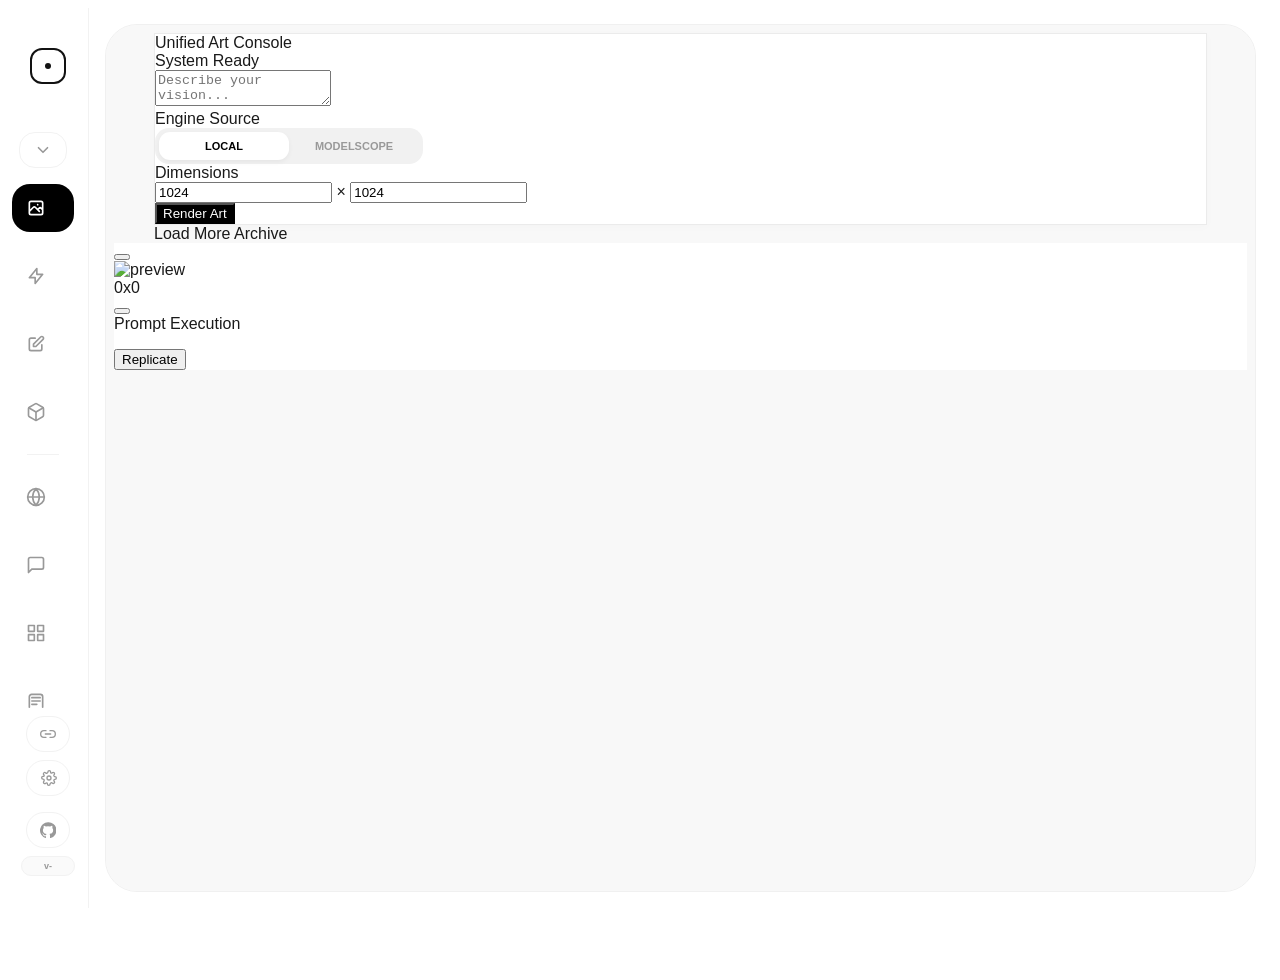
==== static/index.html @ 7d07ae1e "fix: restore OpenAI and Antigravity image generation" ====
<!DOCTYPE html>
<html lang="zh-CN">

<head>
    <meta charset="UTF-8">
    <meta name="viewport" content="width=device-width, initial-scale=1.0">
    <link rel="icon" href="/static/images/logo.png" type="image/png">
    <title>AI Studio</title>
    <style>
        html.studio-route-booting body {
            visibility: hidden !important;
        }
    </style>
    <script>
        (function(){
            try {
                var theme = localStorage.getItem('studio_theme') || localStorage.getItem('canvas_theme') || 'light';
                if(theme === 'dark') {
                    document.documentElement.classList.add('studio-theme-dark');
                    document.documentElement.classList.add('theme-dark');
                }
                document.documentElement.classList.add('studio-route-booting');
            } catch(e) {}
        })();
    </script>
    <script src="/static/vendor/js/tailwindcss-cdn.js?v=2026.08.04.1785858497"></script>
    <script src="/static/js/theme.js?v=2026.08.04.1785858497"></script>
    <script src="/static/js/i18n.js?v=2026.08.04.1785858497"></script>
    <style>
        @import url('/static/vendor/css/fonts.css?v=2026.08.04.1785858497');

        /* 本地 Tailwind 工具类兜底：CDN 慢/未就绪时也能立刻给图标尺寸，避免首屏左侧栏空白 */
        .w-1\.5 { width: 0.375rem; }
        .h-1\.5 { height: 0.375rem; }
        .w-4 { width: 1rem; }
        .h-4 { height: 1rem; }
        .w-5 { width: 1.25rem; }
        .h-5 { height: 1.25rem; }
        .flex-shrink-0 { flex-shrink: 0; }
        .rounded-full { border-radius: 9999px; }
        .mb-12 { margin-bottom: 3rem; }
        .transition-colors { transition-property: color, background-color, border-color, fill, stroke; transition-duration: 150ms; transition-timing-function: cubic-bezier(0.4, 0, 0.2, 1); }
        .animate-pulse { animation: studio-pulse 2s cubic-bezier(0.4, 0, 0.6, 1) infinite; }
        @keyframes studio-pulse { 0%, 100% { opacity: 1; } 50% { opacity: .5; } }

        :root {
            --accent: #000000;
            --fluid-ease: cubic-bezier(0.3, 0, 0, 1);
            --bg: #ffffff;
            --sidebar-bg: #ffffff;
            --stage-bg: #fcfcfc;
            --border: #f2f2f2;
            --stage-border: #f0f0f0;
            --text: #121212;
            --muted: #999;
            --nav-hover-bg: #fafafa;
            --monitor-bg: rgba(255, 255, 255, 0.7);
            --monitor-border: rgba(0, 0, 0, 0.05);
            --monitor-shadow: rgba(0, 0, 0, 0.04);
            --divider: rgba(0, 0, 0, 0.1);
            --scrollbar: #d8d8d8;
            --scrollbar-hover: #c0c0c0;
            --author-name: #000;
            --social-icon: #ccc;
        }

        html.theme-dark,
        body.theme-dark {
            --bg: #0f141d;
            --sidebar-bg: #0f141d;
            --stage-bg: #111722;
            --border: #242d3b;
            --stage-border: #2a3444;
            --text: #e5e9f0;
            --muted: #8f9aab;
            --nav-hover-bg: #171d29;
            --monitor-bg: rgba(23, 29, 41, 0.82);
            --monitor-border: rgba(255, 255, 255, 0.08);
            --monitor-shadow: rgba(0, 0, 0, 0.3);
            --divider: rgba(255, 255, 255, 0.15);
            --scrollbar: #334155;
            --scrollbar-hover: #475569;
            --author-name: #e5e9f0;
            --social-icon: #64748b;
        }

        /* 极简滚动条 */
        html,
        body {
            overscroll-behavior: auto;
            height: 100%;
            overflow: hidden;
        }

        *::-webkit-scrollbar {
            width: 10px !important;
            height: 10px !important;
            background: transparent !important;
        }

        *::-webkit-scrollbar-track {
            background: transparent !important;
            border: none !important;
        }

        *::-webkit-scrollbar-thumb {
            background-color: var(--scrollbar) !important;
            border: 3px solid transparent !important;
            border-right-width: 3px !important;
            background-clip: padding-box !important;
            border-radius: 10px !important;
            min-height: 36px;
        }

        *::-webkit-scrollbar-thumb:hover {
            background-color: var(--scrollbar-hover) !important;
        }

        *::-webkit-scrollbar-corner {
            background: transparent !important;
        }

        * {
            scrollbar-width: thin !important;
            scrollbar-color: var(--scrollbar) transparent !important;
        }

        body {
            background: var(--bg);
            font-family: 'Space Grotesk', sans-serif;
            overflow: hidden;
            height: 100vh;
            color: var(--text);
            transition: background 0.3s, color 0.3s;
        }

        .app-shell {
            display: flex;
            width: 100%;
            height: 100vh;
            background: var(--bg);
            position: relative;
            transition: background 0.3s;
        }

        /* 侧边栏 */
        .sidebar {
            width: 80px;
            min-width: 80px;
            height: 100vh;
            max-height: 100vh;
            background: var(--sidebar-bg);
            display: flex;
            flex-direction: column;
            align-items: center;
            border-right: 1px solid var(--border);
            padding: 40px 0;
            transition: width 0.5s var(--fluid-ease) 0.5s, background 0.3s, border-color 0.3s;
            z-index: 50;
            overflow: hidden;
        }

        .sidebar:hover {
            width: 220px;
            transition-delay: 0s;
        }

        body.studio-scale-host .sidebar {
            height: calc(100vh / var(--studio-ui-scale, 1));
            max-height: calc(100vh / var(--studio-ui-scale, 1));
            zoom: var(--studio-ui-scale, 1);
        }

        /* 首次加载时与 iframe 的 0.5s 淡入同步播放，避免侧栏"焊死"在原地造成视觉断层 */
        @keyframes sidebar-enter {
            from { opacity: 0; transform: translateX(-6px); }
            to { opacity: 1; transform: translateX(0); }
        }
        html:not(.studio-route-booting) .sidebar {
            animation: sidebar-enter 0.5s var(--fluid-ease);
        }

        .logo-ring {
            width: 36px;
            height: 36px;
            border: 2px solid var(--text);
            border-radius: 12px;
            background: transparent;
            padding: 0;
            color: var(--text);
            display: flex;
            align-items: center;
            justify-content: center;
            cursor: pointer;
            flex: 0 0 auto;
            /* 仅保留 hover 真正会用到的属性过渡，避免 transition: all 因首屏属性补齐被意外触发 */
            transition: transform 0.6s var(--fluid-ease) 0.5s, border-radius 0.6s var(--fluid-ease) 0.5s, border-color 0.3s, background-color .18s, box-shadow .2s;
        }

        .sidebar:hover .logo-ring {
            transform: rotate(90deg);
            border-radius: 50%;
            transition-delay: 0s;
        }

        .logo-ring:hover,
        .logo-ring:focus-visible {
            background: var(--nav-hover-bg);
            border-color: var(--text);
            box-shadow: 0 0 0 4px rgba(148, 163, 184, .16), 0 10px 24px rgba(15, 23, 42, .08);
            outline: none;
        }

        .logo-ring:hover #logo-dot,
        .logo-ring:focus-visible #logo-dot {
            transform: scale(1.8);
        }

        .logo-ring:active {
            transform: scale(.94);
            transition-delay: 0s;
        }

        .sidebar:hover .logo-ring:active {
            transform: rotate(90deg) scale(.94);
        }

        #logo-dot {
            transition: transform .16s ease, background-color .16s ease, box-shadow .16s ease;
        }

        /* 导航项 */
        .nav-item {
            position: relative;
            width: 48px;
            height: 48px;
            flex: 0 0 48px;
            margin: 10px 0;
            display: flex;
            align-items: center;
            justify-content: flex-start;
            border-radius: 18px;
            cursor: pointer;
            /* 只对 width 做带延迟的过渡（侧栏悬停展开效果）；background/color 不参与过渡，避免 active 切换时底色"流动" */
            transition: width 0.3s var(--fluid-ease) 0.5s;
            color: var(--muted);
            overflow: hidden;
            padding-left: 14px;
        }

        .sidebar:hover .nav-item {
            width: 190px;
            transition-delay: 0s;
        }

        .nav-item:hover {
            background: var(--nav-hover-bg);
            color: var(--text);
        }

        .nav-item.active {
            background: var(--accent);
            color: #fff;
        }

        html.theme-dark .nav-item.active,
        body.theme-dark .nav-item.active {
            background: #f1f5f9;
            color: #0f172a;
        }

        .nav-text {
            opacity: 0;
            margin-left: 16px;
            font-weight: 600;
            font-size: 14px;
            white-space: nowrap;
            transition: opacity 0.3s 0.5s;
        }

        .sidebar:hover .nav-text {
            opacity: 1;
            transition-delay: 0.1s;
        }

        .nav-fold-toggle {
            position: relative;
            width: 48px;
            height: 36px;
            flex: 0 0 36px;
            margin: 0 0 6px;
            padding-left: 14px;
            border: 1px solid var(--border);
            border-radius: 16px;
            background: transparent;
            color: var(--muted);
            display: flex;
            align-items: center;
            justify-content: flex-start;
            cursor: pointer;
            overflow: hidden;
            transition: width 0.3s var(--fluid-ease) 0.5s, background-color 0.2s, color 0.2s, border-color 0.2s;
        }

        .sidebar:hover .nav-fold-toggle {
            width: 190px;
            transition-delay: 0s;
        }

        .nav-fold-toggle:hover {
            background: var(--nav-hover-bg);
            color: var(--text);
            border-color: var(--stage-border);
        }

        .nav-fold-icon {
            width: 18px;
            height: 18px;
            flex: 0 0 auto;
            transition: transform 0.25s var(--fluid-ease);
        }

        .nav-fold-toggle[aria-expanded="false"] .nav-fold-icon {
            transform: rotate(-90deg);
        }

        .nav-fold-group {
            width: 100%;
            flex: 0 0 auto;
            max-height: 720px;
            opacity: 1;
            overflow: hidden;
            display: flex;
            flex-direction: column;
            align-items: center;
            transition: max-height 0.3s var(--fluid-ease), opacity 0.2s ease;
        }

        .nav-fold-group.is-collapsed {
            max-height: 0;
            opacity: 0;
            pointer-events: none;
        }

        .sidebar nav {
            width: 100%;
            min-height: 0;
            flex: 1 1 auto;
            overflow-y: auto;
            overflow-x: hidden;
            display: flex;
            flex-direction: column;
            align-items: center;
            padding: 0 0 6px;
            overscroll-behavior: contain;
            scrollbar-gutter: stable;
            -webkit-overflow-scrolling: touch;
            scrollbar-width: thin;
            scrollbar-color: rgba(148, 163, 184, .34) transparent;
        }

        .sidebar::-webkit-scrollbar { width: 4px !important; }
        .sidebar::-webkit-scrollbar-track { background: transparent !important; }
        .sidebar::-webkit-scrollbar-thumb {
            background: rgba(148, 163, 184, .34) !important;
            border: 0 !important;
            border-radius: 999px !important;
        }

        .sidebar nav::-webkit-scrollbar { width: 4px !important; }
        .sidebar nav::-webkit-scrollbar-track { background: transparent !important; }
        .sidebar nav::-webkit-scrollbar-thumb {
            background: rgba(148, 163, 184, .34) !important;
            border: 0 !important;
            border-radius: 999px !important;
        }

        .sidebar nav > * {
            flex-shrink: 0;
        }

        /* 主舞台区 */
        .stage {
            flex: 1;
            background: var(--stage-bg);
            margin: 16px;
            border-radius: 32px;
            overflow: hidden;
            border: 1px solid var(--stage-border);
            position: relative;
            transition: background 0.3s, border-color 0.3s;
        }

        body.studio-scale-host .stage {
            margin: max(10px, calc(16px * var(--studio-ui-scale, 1)));
            border-radius: max(20px, calc(32px * var(--studio-ui-scale, 1)));
        }

        iframe {
            position: absolute;
            inset: 0;
            width: 100%;
            height: 100%;
            border: none;
            opacity: 0;
            transform: scale(1.02);
            filter: blur(4px);
            transition: all 0.5s var(--fluid-ease);
            pointer-events: none;
        }

        iframe.active {
            opacity: 1;
            transform: scale(1);
            filter: blur(0);
            pointer-events: auto;
        }

        /* 左下角监视器 */
        .nano-monitor {
            position: absolute;
            bottom: 24px;
            left: 24px;
            z-index: 100;
            display: flex;
            align-items: center;
            gap: 10px;
            background: var(--monitor-bg);
            backdrop-filter: blur(12px);
            padding: 7px 12px;
            border-radius: 12px;
            border: 1px solid var(--monitor-border);
            box-shadow: 0 4px 20px var(--monitor-shadow);
            font-family: monospace;
            transition: all 0.4s var(--fluid-ease);
        }

        .nano-monitor.is-busy {
            background: #000;
            color: #fff;
            border-color: rgba(255, 255, 255, 0.1);
            box-shadow: 0 8px 30px rgba(0, 0, 0, 0.2);
        }

        .stat-group {
            display: flex;
            align-items: center;
            gap: 7px;
            font-size: 11px;
            font-weight: 700;
            color: var(--text);
        }

        .stat-group:first-child {
            gap: 8px;
        }

        .nano-monitor.is-busy .stat-group {
            color: #fff;
        }

        .divider {
            width: 1px;
            height: 12px;
            background: var(--divider);
        }

        .is-busy .divider {
            background: rgba(255, 255, 255, 0.2);
        }

        .pulse-dot {
            width: 6px;
            height: 6px;
            border-radius: 50%;
            background: #10b981;
            margin-right: 2px;
            flex: 0 0 auto;
        }

        .spinner-nano {
            width: 10px;
            height: 10px;
            border: 2px solid rgba(255, 255, 255, 0.2);
            border-top-color: #fff;
            border-radius: 50%;
            animation: spin 0.8s linear infinite;
            display: none;
        }

        .is-busy .spinner-nano { display: block; }
        .is-busy .pulse-dot { display: none; }

        @keyframes spin {
            to { transform: rotate(360deg); }
        }

        .label-nano {
            text-transform: uppercase;
            letter-spacing: 0.5px;
            opacity: 0.5;
            font-size: 9px;
        }

        /* 作者组件 */
        .author-box {
            width: 100%;
            height: 60px;
            flex: 0 0 60px;
            position: relative;
            display: flex;
            align-items: center;
            justify-content: center;
            overflow: hidden;
        }

        .dx-letter {
            position: absolute;
            font-size: 14px;
            font-weight: 800;
            color: var(--text);
            /* 只过渡 hover 时真正改的 transform/opacity，避免 all 触发延迟 */
            transition: transform 0.5s var(--fluid-ease) 0.4s, opacity 0.5s var(--fluid-ease) 0.4s;
            z-index: 10;
        }

        .letter-d { transform: translateX(-8px); }
        .letter-x { transform: translateX(8px); }

        .sidebar:hover .letter-d {
            transform: translateX(-120px);
            opacity: 0;
            transition-delay: 0s;
        }

        .sidebar:hover .letter-x {
            transform: translateX(120px);
            opacity: 0;
            transition-delay: 0s;
        }

        .author-content-wrap {
            display: flex;
            flex-direction: column;
            align-items: center;
            opacity: 0;
            transform: scale(0.9);
            transition: all 0.4s var(--fluid-ease) 0s;
            pointer-events: none;
        }

        .sidebar:hover .author-content-wrap {
            opacity: 1;
            transform: scale(1);
            transition-delay: 0.2s;
            pointer-events: auto;
        }

        .author-name-lite {
            font-size: 12px;
            font-weight: 700;
            margin-bottom: 8px;
            color: var(--author-name);
        }

        .social-row-lite { display: flex; gap: 12px; }

        .social-icon-lite {
            color: var(--social-icon);
            transition: color 0.2s, transform 0.2s;
        }

        .social-icon-lite:hover {
            color: var(--text);
            transform: translateY(-1px);
        }

        .side-actions {
            margin-top:auto;
            margin-bottom:12px;
            display:flex;
            flex-direction:column;
            align-items:center;
            gap:8px;
            width:100%;
            flex:0 0 auto;
        }

        .side-pill {
            width:44px;
            height:36px;
            border-radius:999px;
            background: transparent;
            border: 1px solid var(--border);
            color: var(--muted);
            display: flex;
            align-items: center;
            justify-content: center;
            cursor: pointer;
            /* 只过渡 hover/激活会改的属性，避免 all 触发延迟 */
            transition: width 0.3s var(--fluid-ease) 0.5s, gap 0.3s var(--fluid-ease) 0.5s, background-color 0.2s, color 0.2s, border-color 0.2s;
            flex-shrink: 0;
            overflow:hidden;
            gap:8px;
            position:relative;
        }

        .sidebar:hover .side-pill {
            width: 170px;
            transition-delay: 0s;
        }

        .side-pill:hover {
            background: var(--nav-hover-bg);
            color: var(--text);
            border-color: var(--stage-border);
        }

        .side-pill.active {
            background: var(--text);
            color: var(--bg);
            border-color: var(--text);
        }

        .side-pill.update-available {
            border-color:#22c55e;
            color:#16a34a;
            overflow:visible;
        }

        html.theme-dark .side-pill.update-available,
        body.theme-dark .side-pill.update-available {
            border-color:#86efac;
            color:#86efac;
        }

        .side-pill.update-available::after {
            content:"NEW";
            position:absolute;
            top:-7px;
            right:-9px;
            min-width:28px;
            height:16px;
            padding:0 5px;
            border-radius:999px;
            background:#22c55e;
            display:flex;
            align-items:center;
            justify-content:center;
            color:#fff;
            font-size:9px;
            font-weight:900;
            letter-spacing:.02em;
            box-shadow:0 6px 16px rgba(34,197,94,.28), 0 0 0 3px rgba(34,197,94,.12);
            pointer-events:none;
        }

        html.theme-dark .side-pill.update-available::after,
        body.theme-dark .side-pill.update-available::after {
            background:#4ade80;
            color:#052e16;
            box-shadow:0 6px 16px rgba(74,222,128,.22), 0 0 0 3px rgba(74,222,128,.12);
        }

        .side-pill svg { width: 16px; height: 16px; flex:0 0 auto; }
        .settings-fold-chevron {
            width: 13px !important;
            height: 13px !important;
            margin-left: -2px;
            opacity: 0;
            max-width: 0;
            overflow: hidden;
            transition: opacity 0.3s 0.5s, max-width 0.3s var(--fluid-ease) 0.5s, transform .22s var(--fluid-ease);
        }
        .sidebar:hover .settings-fold-chevron,
        .sidebar.is-pinned .settings-fold-chevron {
            opacity: .72;
            max-width: 16px;
            transition-delay: .15s, .15s, 0s;
        }
        .settings-fold-toggle[aria-expanded="true"] .settings-fold-chevron {
            transform: rotate(180deg);
        }
        .settings-fold-group {
            width: 100%;
            max-height: 0;
            opacity: 0;
            overflow: hidden;
            display: flex;
            flex-direction: column;
            align-items: center;
            gap: 8px;
            pointer-events: none;
            transition: max-height .28s var(--fluid-ease), opacity .18s ease;
        }
        .settings-fold-group:not(.is-collapsed) {
            max-height: 132px;
            opacity: 1;
            pointer-events: auto;
        }
        .side-pill-text {
            opacity:0;
            max-width:0;
            font-size:12px;
            font-weight:800;
            letter-spacing:.02em;
            white-space:nowrap;
            overflow:hidden;
            transition: opacity 0.3s 0.5s, max-width 0.3s var(--fluid-ease) 0.5s;
        }
        .sidebar:hover .side-pill-text {
            opacity:1;
            max-width:120px;
            transition-delay:.15s;
        }
        /* 折叠态去除 gap，避免图标被推偏 */
        .side-pill { gap:0; }
        .sidebar:hover .side-pill { gap:8px; }

        .project-version-badge {
            width:44px;
            min-height:18px;
            padding:0 4px;
            border-radius:999px;
            border:1px solid var(--border);
            background:var(--nav-hover-bg);
            color:var(--muted);
            display:flex;
            align-items:center;
            justify-content:center;
            font-size:9px;
            font-weight:800;
            line-height:1;
            white-space:nowrap;
            overflow:hidden;
            cursor:pointer;
            transition:width 0.3s var(--fluid-ease) 0.5s, color .2s, border-color .2s, background-color .2s;
        }
        .project-version-badge:hover { color:var(--text); border-color:var(--accent, #6366f1); }
        .project-version-badge.checking { opacity:.6; animation:badge-pulse 1s ease-in-out infinite; }
        @keyframes badge-pulse { 0%,100%{opacity:.5;} 50%{opacity:1;} }

        .sidebar:hover .project-version-badge {
            width:170px;
            transition-delay:0s;
        }

        .project-version-full { display:none; }
        .sidebar:hover .project-version-compact { display:none; }
        .sidebar:hover .project-version-full { display:inline; }

        .update-now-btn {
            display:none;
            width:56px;
            min-height:24px;
            padding:0 7px;
            border-radius:999px;
            border:1px solid rgba(34,197,94,.35);
            background:rgba(34,197,94,.1);
            color:#16a34a;
            align-items:center;
            justify-content:center;
            gap:5px;
            font-size:9px;
            font-weight:900;
            overflow:hidden;
            transition:width 0.3s var(--fluid-ease) 0.5s, background-color .2s, color .2s, border-color .2s;
        }
        .update-now-btn.show { display:flex; }
        .sidebar:hover .update-now-btn { width:170px; transition-delay:0s; }
        .update-now-btn:hover { background:#16a34a; color:#fff; border-color:#16a34a; }
        .update-now-btn[disabled] { opacity:.7; cursor:wait; }
        .update-now-btn svg { display:none; width:14px; height:14px; flex:0 0 auto; }
        .sidebar:hover .update-now-btn svg { display:block; }
        .update-now-text {
            opacity:1;
            max-width:42px;
            white-space:nowrap;
            overflow:hidden;
            transition: opacity 0.3s 0.5s, max-width 0.3s var(--fluid-ease) 0.5s;
        }
        .update-action-prefix { display:none; }
        .update-version-full { display:none; }
        .sidebar:hover .update-version-compact { display:none; }
        .sidebar:hover .update-version-full { display:inline; }
        .sidebar:hover .update-action-prefix { display:inline; }
        .sidebar:hover .update-now-text { max-width:130px; transition-delay:.15s; }
        .update-now-btn.show + .project-version-badge { display:none; }
        html.theme-dark .update-now-btn,
        body.theme-dark .update-now-btn {
            border-color:rgba(134,239,172,.42);
            background:rgba(74,222,128,.12);
            color:#86efac;
        }
        html.theme-dark .update-now-btn:hover,
        body.theme-dark .update-now-btn:hover {
            background:#86efac;
            border-color:#86efac;
            color:#052e16;
        }

        @media (max-height: 760px) {
            .sidebar {
                padding: 18px 0 14px;
                overflow-y:hidden;
                overflow-x:hidden;
                overscroll-behavior:contain;
                -webkit-overflow-scrolling:touch;
                scrollbar-width:thin;
                scrollbar-color:rgba(148,163,184,.34) transparent;
            }
            .sidebar nav {
                flex:1 1 auto;
                min-height:0;
                overflow-y:auto;
                overflow-x:hidden;
                padding-bottom:0;
            }
            .logo-ring { margin-bottom: 16px !important; }
            .nav-item {
                height: 42px;
                flex-basis: 42px;
                margin: 5px 0;
                border-radius: 15px;
            }
            .nav-fold-toggle {
                height: 32px;
                flex-basis: 32px;
                margin-bottom: 4px;
                border-radius: 14px;
            }
            .nav-fold-group { max-height: 720px; }
            .side-actions {
                margin-top:auto;
                margin-bottom:6px;
                gap:5px;
                padding-top:8px;
                border-top:1px solid var(--border);
            }
            .settings-fold-group {
                gap: 5px;
            }
            .settings-fold-group:not(.is-collapsed) {
                max-height: 105px;
            }
            .side-pill {
                height:30px;
                flex-basis:30px;
                width:40px;
            }
            .project-version-badge { width:40px; min-height:16px; font-size:8px; }
            .update-now-btn.show { min-height:22px; width:48px; }
            .author-box {
                height:32px;
                flex-basis:32px;
            }
            .dx-letter {
                font-size:12px;
            }
        }

        @media (max-height: 660px) {
            .sidebar { padding: 12px 0; }
            .sidebar nav {
                flex:1 1 auto;
                min-height:0;
                overflow-y:auto;
                overflow-x:hidden;
                padding-bottom:0;
            }
            .logo-ring {
                width:32px;
                height:32px;
                border-radius:10px;
                margin-bottom:10px !important;
            }
            .nav-item {
                height:38px;
                flex-basis:38px;
                margin:3px 0;
                border-radius:14px;
            }
            .nav-fold-toggle { height:30px; flex-basis:30px; }
            .nav-fold-group { max-height: 720px; }
            .side-actions {
                margin-top:auto;
                margin-bottom:4px;
                gap:4px;
                padding-top:6px;
            }
            .settings-fold-group {
                gap: 4px;
            }
            .settings-fold-group:not(.is-collapsed) {
                max-height: 102px;
            }
            .side-pill {
                height:30px;
                flex-basis:30px;
                width:38px;
            }
            .author-box {
                height:28px;
                flex-basis:28px;
            }
            .dx-letter {
                font-size:11px;
            }
            .side-pill svg { width:15px; height:15px; }
            .project-version-badge { width:38px; min-height:16px; font-size:8px; }
            .update-now-btn.show { width:46px; min-height:22px; font-size:8px; }
        }

        .studio-modal[hidden] {
            display:none !important;
        }

        .studio-modal {
            position:fixed;
            inset:0;
            z-index:500;
            display:flex;
            align-items:center;
            justify-content:center;
            padding:24px;
            background:rgba(15,23,42,.38);
            backdrop-filter:blur(10px);
        }

        .studio-modal-panel {
            width:min(560px, 100%);
            max-height:min(760px, calc(100vh - 48px));
            display:flex;
            flex-direction:column;
            overflow:hidden;
            border-radius:8px;
            border:1px solid rgba(15,23,42,.1);
            background:#fff;
            color:#111827;
            box-shadow:0 24px 70px rgba(15,23,42,.24);
        }

        .studio-modal-head {
            display:flex;
            align-items:flex-start;
            justify-content:space-between;
            gap:16px;
            padding:20px 20px 14px;
            border-bottom:1px solid #eef2f7;
        }

        .studio-modal-kicker {
            font-size:11px;
            font-weight:900;
            letter-spacing:.08em;
            color:#16a34a;
            text-transform:uppercase;
            margin-bottom:6px;
        }

        .studio-modal-title {
            font-size:20px;
            line-height:1.25;
            font-weight:900;
            margin:0;
            letter-spacing:0;
        }

        .studio-modal-close {
            width:32px;
            height:32px;
            border-radius:8px;
            border:1px solid #e5e7eb;
            background:#fff;
            color:#64748b;
            display:flex;
            align-items:center;
            justify-content:center;
            cursor:pointer;
            flex:0 0 auto;
        }

        .studio-modal-close:hover {
            color:#111827;
            border-color:#cbd5e1;
            background:#f8fafc;
        }

        .studio-modal-body {
            padding:18px 20px;
            overflow:auto;
        }

        .studio-modal-copy {
            margin:0 0 14px;
            color:#475569;
            font-size:13px;
            line-height:1.7;
        }

        .update-modal-summary {
            display:flex;
            align-items:flex-start;
            gap:10px;
            margin-top:16px;
            padding:12px;
            border:1px solid #e5e7eb;
            border-radius:8px;
            background:#f8fafc;
            color:#334155;
            font-size:12px;
            line-height:1.55;
        }

        .update-modal-summary strong {
            display:block;
            color:#111827;
            margin-bottom:2px;
            font-size:12px;
        }

        .update-modal-dot {
            width:9px;
            height:9px;
            margin-top:4px;
            border-radius:99px;
            background:#94a3b8;
            flex:0 0 auto;
        }

        .update-modal-summary.ok .update-modal-dot { background:#22c55e; }
        .update-modal-summary.warn .update-modal-dot { background:#f59e0b; }
        .update-modal-summary.fail .update-modal-dot { background:#ef4444; }

        /* 更新弹窗：双卡片需要更宽的面板，避免左右布局被裁剪 */
        #project-update-modal .studio-modal-panel { width:min(880px, 100%); max-height:min(840px, calc(100vh - 48px)); }
        .update-notes-box { margin:2px 0 14px; padding:12px; border:1px solid #e5e7eb; border-radius:8px; background:#fbfdff; }
        .update-notes-head { display:flex; align-items:center; justify-content:space-between; gap:12px; margin-bottom:8px; }
        .update-notes-head strong { font-size:12px; color:#111827; font-weight:950; }
        .update-notes-version { color:#64748b; font-size:11px; font-weight:800; white-space:nowrap; }
        .update-notes-list { margin:0; padding:0 0 0 16px; display:grid; gap:6px; color:#334155; font-size:12px; line-height:1.55; }
        .update-notes-empty { margin:0; color:#94a3b8; font-size:12px; line-height:1.55; }
        .update-source-list { display:grid; grid-template-columns:1fr 1fr; gap:12px; margin-top:14px; align-items:stretch; }
        @media (max-width: 720px) { .update-source-list { grid-template-columns:1fr; } }
        .update-source-card { width:100%; min-width:0; border:1px solid #e5e7eb; border-radius:10px; background:#fff; color:#111827; text-align:left; padding:12px; display:flex; flex-direction:column; gap:10px; cursor:pointer; transition:border-color .16s ease, box-shadow .16s ease, transform .16s ease, background .16s ease; }
        .update-source-card:hover { transform:translateY(-1px); border-color:#cbd5e1; box-shadow:0 12px 28px rgba(15,23,42,.08); }
        .update-source-card.active { border-color:#16a34a; box-shadow:0 0 0 2px rgba(22,163,74,.20); background:#f0fdf4; }
        .update-source-head { display:flex; align-items:center; justify-content:space-between; gap:10px; }
        .update-source-title { min-width:0; display:flex; flex-direction:column; gap:4px; }
        .update-source-title strong { color:#111827; font-size:13px; line-height:1.2; font-weight:950; }
        .update-source-title span { color:#64748b; font-size:11px; line-height:1.35; font-weight:700; }
        .update-source-head-right { flex:0 0 auto; display:flex; align-items:center; gap:8px; }
        .update-source-check { display:none; flex:0 0 auto; width:22px; height:22px; border-radius:999px; background:#16a34a; color:#fff; align-items:center; justify-content:center; }
        .update-source-check svg { width:14px; height:14px; }
        .update-source-card.active .update-source-check { display:flex; }
        .update-source-badge { flex:0 0 auto; min-width:56px; height:24px; border-radius:999px; background:#f1f5f9; color:#64748b; display:flex; align-items:center; justify-content:center; padding:0 9px; font-size:10px; font-weight:900; }
        .update-source-badge.ok { background:#16a34a; color:#fff; }
        .update-source-badge.bad { background:#dc2626; color:#fff; }
        .connectivity-list { display:grid; gap:8px; min-width:0; }

        .connectivity-row {
            display:grid;
            grid-template-columns:12px minmax(0, 1fr) auto;
            align-items:center;
            gap:10px;
            min-height:42px;
            padding:9px 10px;
            border:1px solid #eef2f7;
            border-radius:8px;
            background:#fff;
        }
        .connectivity-row > div { min-width:0; }

        .connectivity-indicator {
            width:9px;
            height:9px;
            border-radius:99px;
            background:#94a3b8;
        }

        .connectivity-row.ok .connectivity-indicator { background:#22c55e; }
        .connectivity-row.fail .connectivity-indicator { background:#ef4444; }
        .connectivity-row.pending .connectivity-indicator {
            background:#94a3b8;
            animation: studio-pulse 1s ease-in-out infinite;
        }

        .connectivity-name {
            font-size:12px;
            font-weight:900;
            color:#111827;
            line-height:1.25;
        }

        .connectivity-url {
            margin-top:3px;
            max-width:100%;
            overflow:hidden;
            text-overflow:ellipsis;
            white-space:nowrap;
            font-size:10px;
            color:#94a3b8;
        }

        .connectivity-status {
            justify-self:end;
            font-size:11px;
            font-weight:900;
            color:#64748b;
            white-space:nowrap;
        }
        .connectivity-row.ok .connectivity-status { color:#16a34a; }
        .connectivity-row.fail .connectivity-status { color:#ef4444; }

        .connectivity-error {
            grid-column:2 / 4;
            margin-top:-4px;
            color:#ef4444;
            font-size:11px;
            line-height:1.45;
            word-break:break-word;
        }

        .studio-modal-actions {
            display:flex;
            justify-content:flex-end;
            gap:10px;
            padding:14px 20px 18px;
            border-top:1px solid #eef2f7;
            background:#fff;
        }

        .studio-modal-btn {
            min-height:36px;
            padding:0 14px;
            border-radius:8px;
            border:1px solid #e5e7eb;
            background:#fff;
            color:#334155;
            display:inline-flex;
            align-items:center;
            justify-content:center;
            gap:7px;
            font-size:12px;
            font-weight:900;
            cursor:pointer;
        }

        .studio-modal-btn svg {
            width:15px;
            height:15px;
            flex:0 0 auto;
        }

        .studio-modal-btn:hover {
            background:#f8fafc;
            border-color:#cbd5e1;
        }

        #connectivity-test-btn {
            border-color:rgba(37,99,235,.24);
            background:#eff6ff;
            color:#1d4ed8;
            transition:transform .16s ease, background-color .18s ease, border-color .18s ease, color .18s ease, box-shadow .18s ease;
        }

        #connectivity-test-btn:hover {
            transform:translateY(-1px);
            border-color:#2563eb;
            background:#2563eb;
            color:#fff;
            box-shadow:0 10px 22px rgba(37,99,235,.20);
        }

        #connectivity-test-btn:hover svg {
            transform:rotate(24deg);
        }

        #connectivity-test-btn:active {
            transform:translateY(0);
            box-shadow:0 5px 12px rgba(37,99,235,.16);
        }

        #connectivity-test-btn svg {
            transition:transform .18s ease;
        }

        .studio-modal-btn.primary {
            background:#111827;
            border-color:#111827;
            color:#fff;
        }

        .studio-modal-btn.primary:hover {
            background:#16a34a;
            border-color:#16a34a;
        }

        .studio-modal-btn[disabled] {
            opacity:.58;
            cursor:wait;
        }

        html.theme-dark .studio-modal,
        body.theme-dark .studio-modal {
            background:rgba(2,6,23,.56);
        }

        html.theme-dark .studio-modal-panel,
        body.theme-dark .studio-modal-panel,
        html.theme-dark .studio-modal-close,
        body.theme-dark .studio-modal-close,
        html.theme-dark .connectivity-row,
        body.theme-dark .connectivity-row,
        html.theme-dark .studio-modal-actions,
        body.theme-dark .studio-modal-actions,
        html.theme-dark .studio-modal-btn,
        body.theme-dark .studio-modal-btn {
            background:#111216;
            border-color:#25262b;
            color:#e8e8ea;
        }

        html.theme-dark .update-source-card,
        body.theme-dark .update-source-card {
            background:#111216;
            border-color:#25262b;
            color:#e8e8ea;
        }

        html.theme-dark .update-source-card.active,
        body.theme-dark .update-source-card.active {
            border-color:#22c55e;
            box-shadow:0 0 0 2px rgba(34,197,94,.35);
            background:rgba(34,197,94,.12);
        }

        html.theme-dark .studio-modal-head,
        body.theme-dark .studio-modal-head,
        html.theme-dark .studio-modal-actions,
        body.theme-dark .studio-modal-actions {
            border-color:#25262b;
        }

        html.theme-dark .studio-modal-copy,
        body.theme-dark .studio-modal-copy,
        html.theme-dark .connectivity-status,
        body.theme-dark .connectivity-status {
            color:#8f9aab;
        }

        html.theme-dark .update-modal-summary,
        body.theme-dark .update-modal-summary {
            background:#0c0d10;
            border-color:#25262b;
            color:#9aa6b8;
        }

        html.theme-dark .update-notes-box,
        body.theme-dark .update-notes-box {
            background:#0c0d10;
            border-color:#25262b;
        }

        html.theme-dark .update-modal-summary strong,
        body.theme-dark .update-modal-summary strong,
        html.theme-dark .update-notes-head strong,
        body.theme-dark .update-notes-head strong,
        html.theme-dark .update-source-title strong,
        body.theme-dark .update-source-title strong,
        html.theme-dark .connectivity-name,
        body.theme-dark .connectivity-name {
            color:#e8e8ea;
        }

        html.theme-dark .update-notes-list,
        body.theme-dark .update-notes-list {
            color:#cbd5e1;
        }

        html.theme-dark .update-notes-version,
        body.theme-dark .update-notes-version,
        html.theme-dark .update-notes-empty,
        body.theme-dark .update-notes-empty,
        html.theme-dark .update-source-title span,
        body.theme-dark .update-source-title span {
            color:#8f9aab;
        }

        html.theme-dark .studio-modal-btn.primary,
        body.theme-dark .studio-modal-btn.primary {
            background:#d8dee9;
            border-color:#d8dee9;
            color:#10141d;
        }

        html.theme-dark #connectivity-test-btn,
        body.theme-dark #connectivity-test-btn {
            background:rgba(96,165,250,.12);
            border-color:rgba(96,165,250,.34);
            color:#93c5fd;
        }

        html.theme-dark #connectivity-test-btn:hover,
        body.theme-dark #connectivity-test-btn:hover {
            background:#60a5fa;
            border-color:#60a5fa;
            color:#07111f;
            box-shadow:0 10px 24px rgba(96,165,250,.18);
        }

        html.theme-dark .studio-modal-btn.primary:hover,
        body.theme-dark .studio-modal-btn.primary:hover {
            background:#86efac;
            border-color:#86efac;
            color:#052e16;
        }

        @media (max-width: 640px) {
            .studio-modal {
                align-items:flex-end;
                padding:12px;
            }
            .studio-modal-panel {
                max-height:calc(100vh - 24px);
            }
            .studio-modal-actions {
                flex-wrap:wrap;
            }
            .studio-modal-btn {
                flex:1 1 130px;
            }
        }

        .sidebar.is-pinned {
            width: 220px;
            transition-delay: 0s;
        }
        .sidebar.is-pinned .logo-ring {
            transform: rotate(90deg);
            border-radius: 50%;
            transition-delay: 0s;
            background: var(--nav-hover-bg);
            color: var(--text);
            box-shadow: 0 0 0 4px rgba(148, 163, 184, .10);
        }
        .sidebar.is-pinned #logo-dot {
            background: var(--text) !important;
            transform: scale(1.35);
            box-shadow: 0 0 0 4px rgba(148, 163, 184, .16);
        }
        .sidebar.is-pinned .logo-ring:hover,
        .sidebar.is-pinned .logo-ring:focus-visible {
            box-shadow: 0 0 0 5px rgba(148, 163, 184, .14);
        }
        .sidebar.is-pinned .nav-item,
        .sidebar.is-pinned .nav-fold-toggle {
            width: 190px;
            transition-delay: 0s;
        }
        .sidebar.is-pinned .nav-text {
            opacity: 1;
            transition-delay: 0.1s;
        }
        .sidebar.is-pinned .letter-d {
            transform: translateX(-120px);
            opacity: 0;
            transition-delay: 0s;
        }
        .sidebar.is-pinned .letter-x {
            transform: translateX(120px);
            opacity: 0;
            transition-delay: 0s;
        }
        .sidebar.is-pinned .author-content-wrap {
            opacity: 1;
            transform: scale(1);
            transition-delay: 0.2s;
            pointer-events: auto;
        }
        .sidebar.is-pinned .side-pill {
            width: 170px;
            gap: 8px;
            transition-delay: 0s;
        }
        .sidebar.is-pinned .side-pill-text {
            opacity: 1;
            max-width: 120px;
            transition-delay: .15s;
        }
        .sidebar.is-pinned .project-version-badge,
        .sidebar.is-pinned .update-now-btn {
            width: 170px;
            transition-delay: 0s;
        }
        .sidebar.is-pinned .project-version-compact,
        .sidebar.is-pinned .update-version-compact {
            display: none;
        }
        .sidebar.is-pinned .project-version-full,
        .sidebar.is-pinned .update-version-full,
        .sidebar.is-pinned .update-action-prefix {
            display: inline;
        }
        .sidebar.is-pinned .update-now-btn svg {
            display: block;
        }
        .sidebar.is-pinned .update-now-text {
            max-width: 130px;
            transition-delay: .15s;
        }

        .sidebar.is-collapsing:hover {
            width: 80px;
        }
        .sidebar.is-collapsing:hover .logo-ring {
            transform: none;
            border-radius: 12px;
            background: transparent;
        }
        .sidebar.is-collapsing:hover .nav-item,
        .sidebar.is-collapsing:hover .nav-fold-toggle {
            width: 48px;
        }
        .sidebar.is-collapsing:hover .nav-text {
            opacity: 0;
        }
        .sidebar.is-collapsing:hover .letter-d {
            transform: translateX(-8px);
            opacity: 1;
        }
        .sidebar.is-collapsing:hover .letter-x {
            transform: translateX(8px);
            opacity: 1;
        }
        .sidebar.is-collapsing:hover .author-content-wrap {
            opacity: 0;
            transform: scale(0.9);
            pointer-events: none;
        }
        .sidebar.is-collapsing:hover .side-pill {
            width: 44px;
            gap: 0;
        }
        .sidebar.is-collapsing:hover .side-pill-text {
            opacity: 0;
            max-width: 0;
        }
        .sidebar.is-collapsing:hover .project-version-badge {
            width: 44px;
        }
        .sidebar.is-collapsing:hover .project-version-compact,
        .sidebar.is-collapsing:hover .update-version-compact {
            display: inline;
        }
        .sidebar.is-collapsing:hover .project-version-full,
        .sidebar.is-collapsing:hover .update-version-full,
        .sidebar.is-collapsing:hover .update-action-prefix {
            display: none;
        }
        .sidebar.is-collapsing:hover .update-now-btn {
            width: 56px;
        }
        .sidebar.is-collapsing:hover .update-now-btn svg {
            display: none;
        }
        .sidebar.is-collapsing:hover .update-now-text {
            max-width: 42px;
        }
    </style>
</head>

<body>

    <div class="app-shell">
        <aside class="sidebar" id="studioSidebar">
            <button class="logo-ring mb-12" id="sidebarLogoToggle" type="button" onclick="toggleSidebarPinned(event)" aria-pressed="false" title="固定导航栏">
                <div class="w-1.5 h-1.5 rounded-full transition-colors" id="logo-dot" style="background:var(--text)"></div>
            </button>

            <nav>
                <button class="nav-fold-toggle" id="local-nav-toggle" type="button" onclick="toggleLocalNav()" aria-expanded="true" title="折叠本地功能">
                    <svg class="nav-fold-icon" fill="none" stroke="currentColor" viewBox="0 0 24 24" stroke-width="2.2" stroke-linecap="round" stroke-linejoin="round" aria-hidden="true">
                        <polyline points="6 9 12 15 18 9"></polyline>
                    </svg>
                    <span class="nav-text" data-i18n="nav.localTools">本地功能</span>
                </button>

                <div class="nav-fold-group" id="local-nav-group">
                    <div class="nav-item active" onclick="switchUI(this, 'zimage')">
                        <svg class="w-5 h-5 flex-shrink-0" fill="none" stroke="currentColor" viewBox="0 0 24 24">
                            <path d="M4 16l4.586-4.586a2 2 0 012.828 0L16 16m-2-2l1.587-1.587a2 2 0 012.828 0L20 14m-6-6h.01M6 20h12a2 2 0 002-2V6a2 2 0 00-2-2H6a2 2 0 00-2 2v12a2 2 0 002 2z" stroke-width="2" stroke-linecap="round" stroke-linejoin="round"></path>
                        </svg>
                        <span class="nav-text" data-i18n="nav.textToImage">文生图</span>
                    </div>
                    <div class="nav-item" onclick="switchUI(this, 'enhance')">
                        <svg class="w-5 h-5 flex-shrink-0" fill="none" stroke="currentColor" viewBox="0 0 24 24">
                            <path d="M13 10V3L4 14h7v7l9-11h-7z" stroke-width="2" stroke-linecap="round" stroke-linejoin="round"></path>
                        </svg>
                        <span class="nav-text" data-i18n="nav.enhance">细节增强</span>
                    </div>
                    <div class="nav-item" onclick="switchUI(this, 'klein')">
                        <svg class="w-5 h-5 flex-shrink-0" fill="none" stroke="currentColor" viewBox="0 0 24 24">
                            <path d="M11 5H6a2 2 0 00-2 2v11a2 2 0 002 2h11a2 2 0 002-2v-5m-1.414-9.414a2 2 0 112.828 2.828L11.828 15H9v-2.828l8.586-8.586z" stroke-width="2" stroke-linecap="round" stroke-linejoin="round"></path>
                        </svg>
                        <span class="nav-text" data-i18n="nav.imageEdit">图片编辑</span>
                    </div>
                    <div class="nav-item" onclick="switchUI(this, 'angle')">
                        <svg class="w-5 h-5 flex-shrink-0" fill="none" stroke="currentColor" viewBox="0 0 24 24" stroke-width="2" stroke-linecap="round" stroke-linejoin="round">
                            <path d="M21 16V8a2 2 0 0 0-1-1.73l-7-4a2 2 0 0 0-2 0l-7 4A2 2 0 0 0 3 8v8a2 2 0 0 0 1 1.73l7 4a2 2 0 0 0 2 0l7-4A2 2 0 0 0 21 16z"></path>
                            <polyline points="3.27 6.96 12 12.01 20.73 6.96"></polyline>
                            <line x1="12" y1="22.08" x2="12" y2="12"></line>
                        </svg>
                        <span class="nav-text" data-i18n="nav.angle">角度控制</span>
                    </div>
                </div>

                <!-- 分隔线 -->
                <div style="width:32px;height:1px;background:var(--border);margin:8px auto;transition:background 0.3s;"></div>

                <div class="nav-item" onclick="switchUI(this, 'online')">
                    <svg class="w-5 h-5 flex-shrink-0" fill="none" stroke="currentColor" viewBox="0 0 24 24" stroke-width="2" stroke-linecap="round" stroke-linejoin="round">
                        <path d="M12 2a10 10 0 1 0 0 20A10 10 0 0 0 12 2z"></path>
                        <path d="M2 12h20M12 2a15.3 15.3 0 0 1 4 10 15.3 15.3 0 0 1-4 10 15.3 15.3 0 0 1-4-10 15.3 15.3 0 0 1 4-10z"></path>
                    </svg>
                    <span class="nav-text" data-i18n="nav.online">在线生图</span>
                </div>
                <div class="nav-item" onclick="switchUI(this, 'gpt-chat')">
                    <svg class="w-5 h-5 flex-shrink-0" fill="none" stroke="currentColor" viewBox="0 0 24 24" stroke-width="2" stroke-linecap="round" stroke-linejoin="round">
                        <path d="M21 15a2 2 0 0 1-2 2H7l-4 4V5a2 2 0 0 1 2-2h14a2 2 0 0 1 2 2z"></path>
                    </svg>
                    <span class="nav-text" data-i18n="nav.gpt">GPT 对话</span>
                </div>
                <div class="nav-item" onclick="switchUI(this, 'canvas')">
                    <svg class="w-5 h-5 flex-shrink-0" fill="none" stroke="currentColor" viewBox="0 0 24 24" stroke-width="2" stroke-linecap="round" stroke-linejoin="round">
                        <rect x="3" y="3" width="7" height="7"></rect>
                        <rect x="14" y="3" width="7" height="7"></rect>
                        <rect x="14" y="14" width="7" height="7"></rect>
                        <rect x="3" y="14" width="7" height="7"></rect>
                    </svg>
                    <span class="nav-text" data-i18n="nav.canvas">无限画布</span>
                </div>
                <div class="nav-item" onclick="switchUI(this, 'asset-manager')">
                    <svg class="w-5 h-5 flex-shrink-0" fill="none" stroke="currentColor" viewBox="0 0 24 24" stroke-width="2" stroke-linecap="round" stroke-linejoin="round">
                        <path d="M4 19.5V6.8A2.8 2.8 0 0 1 6.8 4h10.4A2.8 2.8 0 0 1 20 6.8v12.7"></path>
                        <path d="M7 8h10"></path>
                        <path d="M7 12h10"></path>
                        <path d="M7 16h6"></path>
                    </svg>
                    <span class="nav-text" data-i18n="nav.assetManager">素材库</span>
                </div>
            </nav>

            <div class="side-actions">
                <button class="side-pill" onclick="switchUI(this, 'api-settings')" type="button" title="API 设置">
                    <svg fill="none" stroke="currentColor" viewBox="0 0 24 24" stroke-width="2" stroke-linecap="round" stroke-linejoin="round">
                        <path d="M15 7h3a5 5 0 0 1 0 10h-3"></path>
                        <path d="M9 17H6A5 5 0 0 1 6 7h3"></path>
                        <line x1="8" y1="12" x2="16" y2="12"></line>
                    </svg>
                    <span class="side-pill-text" data-i18n="common.apiSettings">API 设置</span>
                </button>
                <button class="side-pill settings-fold-toggle" id="settings-fold-toggle" onclick="toggleSidebarSettings()" type="button" title="更多设置" aria-expanded="false">
                    <svg fill="none" stroke="currentColor" viewBox="0 0 24 24" stroke-width="2" stroke-linecap="round" stroke-linejoin="round">
                        <circle cx="12" cy="12" r="3"></circle>
                        <path d="M19.4 15a1.65 1.65 0 0 0 .33 1.82l.06.06a2 2 0 1 1-2.83 2.83l-.06-.06A1.65 1.65 0 0 0 15 19.4a1.65 1.65 0 0 0-1 .6 1.65 1.65 0 0 0-.36 1.08V21a2 2 0 1 1-4 0v-.09A1.65 1.65 0 0 0 9 19.4a1.65 1.65 0 0 0-1.82.33l-.06.06a2 2 0 1 1-2.83-2.83l.06-.06A1.65 1.65 0 0 0 4.6 15a1.65 1.65 0 0 0-.6-1 1.65 1.65 0 0 0-1.08-.36H3a2 2 0 1 1 0-4h.09A1.65 1.65 0 0 0 4.6 9a1.65 1.65 0 0 0-.33-1.82l-.06-.06a2 2 0 1 1 2.83-2.83l.06.06A1.65 1.65 0 0 0 9 4.6a1.65 1.65 0 0 0 1-.6 1.65 1.65 0 0 0 .36-1.08V3a2 2 0 1 1 4 0v.09A1.65 1.65 0 0 0 15 4.6a1.65 1.65 0 0 0 1.82-.33l.06-.06a2 2 0 1 1 2.83 2.83l-.06.06A1.65 1.65 0 0 0 19.4 9c.22.38.58.69 1 .86.2.08.42.13.65.14H21a2 2 0 1 1 0 4h-.09A1.65 1.65 0 0 0 19.4 15z"></path>
                    </svg>
                    <span class="side-pill-text" data-i18n="common.moreSettings">更多设置</span>
                    <svg class="settings-fold-chevron" fill="none" stroke="currentColor" viewBox="0 0 24 24" stroke-width="2.2" stroke-linecap="round" stroke-linejoin="round" aria-hidden="true">
                        <polyline points="6 9 12 15 18 9"></polyline>
                    </svg>
                </button>
                <div class="settings-fold-group is-collapsed" id="settings-fold-group">
                    <button class="side-pill" onclick="toggleTheme()" id="theme-toggle-btn" type="button" title="切换夜间模式">
                        <svg id="icon-moon" fill="none" stroke="currentColor" viewBox="0 0 24 24" stroke-width="2" stroke-linecap="round" stroke-linejoin="round">
                            <path d="M21 12.79A9 9 0 1 1 11.21 3 7 7 0 0 0 21 12.79z"></path>
                        </svg>
                        <svg id="icon-sun" style="display:none" fill="none" stroke="currentColor" viewBox="0 0 24 24" stroke-width="2" stroke-linecap="round" stroke-linejoin="round">
                            <circle cx="12" cy="12" r="5"></circle>
                            <line x1="12" y1="1" x2="12" y2="3"></line>
                            <line x1="12" y1="21" x2="12" y2="23"></line>
                            <line x1="4.22" y1="4.22" x2="5.64" y2="5.64"></line>
                            <line x1="18.36" y1="18.36" x2="19.78" y2="19.78"></line>
                            <line x1="1" y1="12" x2="3" y2="12"></line>
                            <line x1="21" y1="12" x2="23" y2="12"></line>
                            <line x1="4.22" y1="19.78" x2="5.64" y2="18.36"></line>
                            <line x1="18.36" y1="5.64" x2="19.78" y2="4.22"></line>
                        </svg>
                        <span class="side-pill-text" data-i18n="common.darkMode">黑夜模式</span>
                    </button>
                    <button class="side-pill" onclick="toggleLanguage()" id="lang-toggle-btn" type="button" title="Language">
                        <svg fill="none" stroke="currentColor" viewBox="0 0 24 24" stroke-width="2" stroke-linecap="round" stroke-linejoin="round">
                            <circle cx="12" cy="12" r="10"></circle>
                            <path d="M2 12h20"></path>
                            <path d="M12 2a15.3 15.3 0 0 1 4 10 15.3 15.3 0 0 1-4 10 15.3 15.3 0 0 1-4-10 15.3 15.3 0 0 1 4-10z"></path>
                        </svg>
                        <span class="side-pill-text" data-i18n="common.language">中文</span>
                    </button>
                    <button class="side-pill" onclick="switchUI(this, 'comfyui-settings')" type="button" title="工作流设置">
                        <svg fill="none" stroke="currentColor" viewBox="0 0 24 24" stroke-width="2" stroke-linecap="round" stroke-linejoin="round">
                            <rect x="3" y="3" width="7" height="7" rx="1"></rect>
                            <rect x="14" y="3" width="7" height="7" rx="1"></rect>
                            <rect x="3" y="14" width="7" height="7" rx="1"></rect>
                            <path d="M14 14h7v7h-7z"></path>
                            <line x1="10" y1="6.5" x2="14" y2="6.5"></line>
                            <line x1="6.5" y1="10" x2="6.5" y2="14"></line>
                        </svg>
                        <span class="side-pill-text" data-i18n="common.comfyuiSettings">工作流设置</span>
                    </button>
                </div>
                <button id="github-entry-btn" class="side-pill" onclick="openProjectPage()" type="button" title="GitHub">
                    <svg fill="currentColor" stroke="none" viewBox="0 0 24 24" aria-hidden="true">
                        <path d="M12 .5a12 12 0 0 0-3.79 23.39c.6.11.82-.26.82-.58v-2.05c-3.34.73-4.04-1.42-4.04-1.42-.55-1.39-1.34-1.76-1.34-1.76-1.09-.75.08-.74.08-.74 1.21.09 1.85 1.25 1.85 1.25 1.07 1.83 2.81 1.3 3.5.99.11-.78.42-1.3.76-1.6-2.67-.3-5.47-1.33-5.47-5.93 0-1.31.47-2.38 1.24-3.22-.12-.3-.54-1.53.12-3.18 0 0 1.01-.32 3.3 1.23a11.45 11.45 0 0 1 6.01 0c2.29-1.55 3.3-1.23 3.3-1.23.66 1.65.24 2.88.12 3.18.77.84 1.24 1.91 1.24 3.22 0 4.61-2.81 5.63-5.49 5.93.43.37.81 1.1.81 2.22v3.29c0 .32.22.69.83.57A12 12 0 0 0 12 .5Z"></path>
                    </svg>
                    <span class="side-pill-text" data-i18n="common.project">项目主页</span>
                </button>
                <button id="update-now-btn" class="update-now-btn" onclick="runProjectUpdate()" type="button" title="一键更新">
                    <svg fill="none" stroke="currentColor" viewBox="0 0 24 24" stroke-width="2.2" stroke-linecap="round" stroke-linejoin="round" aria-hidden="true">
                        <path d="M21 12a9 9 0 1 1-2.64-6.36"></path>
                        <path d="M21 3v6h-6"></path>
                    </svg>
                    <span id="update-now-text" class="update-now-text" data-i18n="update.oneClick">一键更新</span>
                </button>
                <div id="project-version-badge" class="project-version-badge" title="点击检测更新" role="button" tabindex="0" onclick="checkForUpdates(true)" onkeydown="if(event.key==='Enter'||event.key===' '){event.preventDefault();checkForUpdates(true);}">v-</div>
            </div>

            <div class="author-box">
                <span class="dx-letter letter-d">D</span>
                <span class="dx-letter letter-x">X</span>

                <div class="author-content-wrap">
                    <div class="author-name-lite">wuli大雄</div>
                    <div class="social-row-lite">
                        <a href="https://space.bilibili.com/78652351" target="_blank" class="social-icon-lite">
                            <svg class="w-4 h-4" fill="currentColor" viewBox="0 0 24 24">
                                <path d="M17.813 4.653h-.854L15.66 3.053a1.147 1.147 0 00-1.63 0l-1.3 1.6h-1.46L9.97 3.053a1.147 1.147 0 00-1.63 0L7.043 4.653h-.854a3.946 3.946 0 00-3.93 3.934v8.117a3.946 3.946 0 003.93 3.934h11.624a3.946 3.946 0 003.93-3.934V8.587a3.946 3.946 0 00-3.93-3.934zM7.152 13.9a1.465 1.465 0 111.47-1.462 1.465 1.465 0 01-1.47 1.462zm7.696 0a1.465 1.465 0 111.47-1.462 1.465 1.465 0 01-1.47 1.462z" />
                            </svg>
                        </a>
                        <a href="https://www.xiaohongshu.com/user/profile/6433c34c000000001a023538" target="_blank" class="social-icon-lite">
                            <svg class="w-4 h-4" fill="currentColor" viewBox="0 0 24 24">
                                <path d="M12 2C6.48 2 2 6.48 2 12s4.48 10 10 10 10-4.48 10-10S17.52 2 12 2zm-1 14.5v-9l6 4.5-6 4.5z" />
                            </svg>
                        </a>
                        <a href="https://www.youtube.com/@%E5%A4%A7%E9%9B%84dx" target="_blank" class="social-icon-lite">
                            <svg class="w-4 h-4" fill="currentColor" viewBox="0 0 24 24">
                                <path d="M23.498 6.186a3.016 3.016 0 00-2.122-2.136C19.505 3.545 12 3.545 12 3.545s-7.505 0-9.377.505A3.017 3.017 0 00.502 6.186C0 8.07 0 12 0 12s0 3.93.502 5.814a3.016 3.016 0 002.122 2.136c1.871.505 9.376.505 9.376.505s7.505 0 9.377-.505a3.015 3.015 0 002.122-2.136C24 15.93 24 12 24 12s0-3.93-.502-5.814zM9.545 15.568V8.432L15.818 12l-6.273 3.568z" />
                            </svg>
                        </a>
                        <a href="https://x.com/dx8152?s=21" target="_blank" class="social-icon-lite">
                            <svg class="w-4 h-4" fill="currentColor" viewBox="0 0 24 24">
                                <path d="M18.244 2.25h3.308l-7.227 8.26 8.502 11.24H16.17l-5.214-6.817L4.99 21.75H1.68l7.73-8.835L1.254 2.25H8.08l4.713 6.231zm-1.161 17.52h1.833L7.084 4.126H5.117z" />
                            </svg>
                        </a>
                    </div>
                </div>
            </div>
        </aside>
        <script>
            /* 在侧栏 DOM 解析完后立即把 active 类移到当前页对应的入口，避免首屏先在文生图上闪一下 */
            (function(){
                try {
                    var pageId = localStorage.getItem('studio_active_page');
                    if(pageId && pageId !== 'zimage') {
                        document.querySelectorAll('.nav-item.active, .side-pill.active').forEach(function(n){
                            n.classList.remove('active');
                        });
                        var target = document.querySelector('[onclick*="\'' + pageId + '\'"]');
                        if(target) target.classList.add('active');
                    }
                } catch(e) {}
            })();
        </script>

        <main class="stage">
            <iframe id="frame-zimage" data-src="/static/zimage.html?v=2026.08.04.1787640285" class="active" scrolling="yes"></iframe>
            <iframe id="frame-enhance" data-src="/static/enhance.html?v=2026.08.04.1787640285" scrolling="yes"></iframe>
            <iframe id="frame-klein" data-src="/static/klein.html?v=2026.08.04.1787640285" scrolling="yes"></iframe>
            <iframe id="frame-angle" data-src="/static/angle.html?v=2026.08.04.1787640285" scrolling="yes"></iframe>
            <iframe id="frame-online" data-src="/static/online.html?v=2026.08.04.1787640285" scrolling="yes"></iframe>
            <iframe id="frame-gpt-chat" data-src="/static/gpt-chat.html?v=2026.08.04.1787640285" scrolling="yes"></iframe>
            <iframe id="frame-asset-manager" data-src="/static/asset-manager.html?v=2026.08.04.1787640285" scrolling="yes"></iframe>
            <iframe id="frame-api-settings" data-src="/static/api-settings.html?v=2026.08.04.1787640285" scrolling="yes"></iframe>
            <iframe id="frame-comfyui-settings" data-src="/static/comfyui-settings.html?v=2026.08.04.1787640285" scrolling="yes"></iframe>
            <iframe id="frame-canvas" data-src="/static/canvas-list.html?v=2026.08.04.1787640285" scrolling="yes"></iframe>

        </main>
    </div>

    <div id="project-update-modal" class="studio-modal" hidden role="dialog" aria-modal="true" aria-labelledby="project-update-title">
        <div class="studio-modal-panel">
            <div class="studio-modal-head">
                <div>
                    <div class="studio-modal-kicker" data-i18n="update.available">发现更新</div>
                    <h2 id="project-update-title" class="studio-modal-title">一键更新</h2>
                </div>
                <button class="studio-modal-close" type="button" onclick="closeProjectUpdateModal()" title="关闭" aria-label="关闭">
                    <svg fill="none" stroke="currentColor" viewBox="0 0 24 24" stroke-width="2.2" stroke-linecap="round" stroke-linejoin="round" aria-hidden="true">
                        <line x1="18" y1="6" x2="6" y2="18"></line>
                        <line x1="6" y1="6" x2="18" y2="18"></line>
                    </svg>
                </button>
            </div>
            <div class="studio-modal-body">
                <p id="project-update-copy" class="studio-modal-copy"></p>
                <div id="project-update-notes" class="update-notes-box" hidden>
                    <div class="update-notes-head">
                        <strong id="project-update-notes-title">本次更新内容</strong>
                        <span id="project-update-notes-version" class="update-notes-version"></span>
                    </div>
                    <ol id="project-update-notes-list" class="update-notes-list"></ol>
                    <p id="project-update-notes-empty" class="update-notes-empty" hidden>暂未获取到更新说明。</p>
                </div>
                <div id="update-source-list" class="update-source-list">
                    <button id="update-source-github" class="update-source-card" type="button" data-update-source="github" onclick="setUpdateSource('github')">
                        <div class="update-source-head">
                            <div class="update-source-title">
                                <strong>GitHub 下载源</strong>
                                <span>GitHub API / raw 文件 / GitHub 网页，Google 仅作外网参考。</span>
                            </div>
                            <div class="update-source-head-right">
                                <span class="update-source-check" aria-hidden="true">
                                    <svg viewBox="0 0 24 24" fill="none" stroke="currentColor" stroke-width="3" stroke-linecap="round" stroke-linejoin="round"><polyline points="20 6 9 17 4 12"></polyline></svg>
                                </span>
                                <span class="update-source-badge">待测试</span>
                            </div>
                        </div>
                        <div class="connectivity-list" data-connectivity-source="github"></div>
                    </button>
                    <button id="update-source-modelscope" class="update-source-card" type="button" data-update-source="modelscope" onclick="setUpdateSource('modelscope')">
                        <div class="update-source-head">
                            <div class="update-source-title">
                                <strong>ModelScope 下载源</strong>
                                <span>ModelScope 空间与版本文件，适合国内网络。</span>
                            </div>
                            <div class="update-source-head-right">
                                <span class="update-source-check" aria-hidden="true">
                                    <svg viewBox="0 0 24 24" fill="none" stroke="currentColor" stroke-width="3" stroke-linecap="round" stroke-linejoin="round"><polyline points="20 6 9 17 4 12"></polyline></svg>
                                </span>
                                <span class="update-source-badge">待测试</span>
                            </div>
                        </div>
                        <div class="connectivity-list" data-connectivity-source="modelscope"></div>
                    </button>
                </div>
                <div id="project-update-summary" class="update-modal-summary warn">
                    <span class="update-modal-dot" aria-hidden="true"></span>
                    <div>
                        <strong id="project-update-summary-title">建议先测试连通性</strong>
                        <span id="project-update-summary-text"></span>
                    </div>
                </div>
            </div>
            <div class="studio-modal-actions">
                <button id="connectivity-test-btn" class="studio-modal-btn" type="button" onclick="runUpdateConnectivityTest()">
                    <svg fill="none" stroke="currentColor" viewBox="0 0 24 24" stroke-width="2.2" stroke-linecap="round" stroke-linejoin="round" aria-hidden="true">
                        <path d="M21 12a9 9 0 1 1-2.64-6.36"></path>
                        <path d="M21 3v6h-6"></path>
                    </svg>
                    <span id="connectivity-test-text">测试连通性</span>
                </button>
                <button class="studio-modal-btn" type="button" onclick="closeProjectUpdateModal()">
                    <span id="project-update-cancel-text">取消</span>
                </button>
                <button id="project-update-rollback-btn" class="studio-modal-btn" type="button" onclick="rollbackProjectUpdate()">
                    <span>恢复版本</span>
                </button>
                <button id="project-update-confirm-btn" class="studio-modal-btn primary" type="button" onclick="confirmProjectUpdate()">
                    <svg fill="none" stroke="currentColor" viewBox="0 0 24 24" stroke-width="2.2" stroke-linecap="round" stroke-linejoin="round" aria-hidden="true">
                        <path d="M21 12a9 9 0 1 1-2.64-6.36"></path>
                        <path d="M21 3v6h-6"></path>
                    </svg>
                    <span id="project-update-confirm-text">开始更新</span>
                </button>
            </div>
        </div>
    </div>

    <script>
        function generateUUID() {
            if (typeof crypto !== 'undefined' && crypto.randomUUID) {
                try { return crypto.randomUUID(); } catch (e) { }
            }
            return 'xxxxxxxx-xxxx-4xxx-yxxx-xxxxxxxxxxxx'.replace(/[xy]/g, function (c) {
                var r = Math.random() * 16 | 0, v = c == 'x' ? r : (r & 0x3 | 0x8);
                return v.toString(16);
            });
        }
        const CID = localStorage.getItem("client_id") || generateUUID();
        localStorage.setItem("client_id", CID);
        const ACTIVE_PAGE_KEY = 'studio_active_page';
        const LOCAL_NAV_COLLAPSED_KEY = 'studio_local_nav_collapsed';
        const SIDEBAR_SETTINGS_COLLAPSED_KEY = 'studio_sidebar_settings_collapsed';
        const SIDEBAR_PINNED_KEY = 'studio_sidebar_pinned';
        const DEFAULT_PAGE_ID = 'zimage';
        const PAGE_IDS = ['zimage','enhance','klein','angle','online','gpt-chat','canvas','asset-manager','api-settings','comfyui-settings'];
        const LOCAL_PAGE_IDS = ['zimage','enhance','klein','angle'];
        const PROJECT_URL = 'https://github.com/hero8152/Infinite-Canvas';
        let appInfo = { version:'', repo_url:PROJECT_URL, version_url:'https://raw.githubusercontent.com/hero8152/Infinite-Canvas/main/VERSION' };
        let updateConnectivityResult = null;
        let projectUpdateRunning = false;
        let projectUpdateAbort = null;  // 当前更新请求的 AbortController，便于用户中途取消
        let updateSource = localStorage.getItem('studio_update_source') || 'github';
        let projectUpdateNotes = null;

        function setSidebarPinned(pinned, options = {}) {
            const sidebar = document.getElementById('studioSidebar');
            const logo = document.getElementById('sidebarLogoToggle');
            if(!sidebar) return;
            pauseScaleInFrames();
            sidebar.classList.toggle('is-pinned', pinned);
            if(!pinned) {
                sidebar.classList.add('is-collapsing');
                window.setTimeout(() => sidebar.classList.remove('is-collapsing'), 360);
            } else {
                sidebar.classList.remove('is-collapsing');
            }
            if(logo) {
                logo.setAttribute('aria-pressed', pinned ? 'true' : 'false');
                logo.title = pinned ? '收起导航栏' : '固定导航栏';
            }
            if(!options.skipRemember) localStorage.setItem(SIDEBAR_PINNED_KEY, pinned ? '1' : '0');
        }

        function toggleSidebarPinned(event) {
            event?.preventDefault?.();
            event?.stopPropagation?.();
            const sidebar = document.getElementById('studioSidebar');
            setSidebarPinned(!sidebar?.classList.contains('is-pinned'));
        }

        function restoreSidebarPinned() {
            setSidebarPinned(localStorage.getItem(SIDEBAR_PINNED_KEY) === '1', { skipRemember:true });
        }

        function setLocalNavCollapsed(collapsed, options = {}) {
            const group = document.getElementById('local-nav-group');
            const toggle = document.getElementById('local-nav-toggle');
            if(group) group.classList.toggle('is-collapsed', collapsed);
            if(toggle) {
                toggle.setAttribute('aria-expanded', collapsed ? 'false' : 'true');
                toggle.title = collapsed ? '展开本地功能' : '折叠本地功能';
            }
            if(!options.skipRemember) localStorage.setItem(LOCAL_NAV_COLLAPSED_KEY, collapsed ? '1' : '0');
        }

        function toggleLocalNav() {
            const group = document.getElementById('local-nav-group');
            setLocalNavCollapsed(!group?.classList.contains('is-collapsed'));
        }

        function restoreLocalNav(id) {
            const savedCollapsed = localStorage.getItem(LOCAL_NAV_COLLAPSED_KEY) === '1';
            setLocalNavCollapsed(savedCollapsed && !LOCAL_PAGE_IDS.includes(id), { skipRemember:true });
        }

        function setSidebarSettingsCollapsed(collapsed, options = {}) {
            const group = document.getElementById('settings-fold-group');
            const toggle = document.getElementById('settings-fold-toggle');
            if(group) group.classList.toggle('is-collapsed', collapsed);
            if(toggle) {
                toggle.setAttribute('aria-expanded', collapsed ? 'false' : 'true');
                toggle.title = collapsed ? '展开更多设置' : '收起更多设置';
            }
            if(!options.skipRemember) localStorage.setItem(SIDEBAR_SETTINGS_COLLAPSED_KEY, collapsed ? '1' : '0');
        }

        function toggleSidebarSettings() {
            const group = document.getElementById('settings-fold-group');
            setSidebarSettingsCollapsed(!group?.classList.contains('is-collapsed'));
        }

        function restoreSidebarSettings(id) {
            const savedCollapsed = localStorage.getItem(SIDEBAR_SETTINGS_COLLAPSED_KEY) !== '0';
            setSidebarSettingsCollapsed(savedCollapsed && id !== 'comfyui-settings', { skipRemember:true });
        }

        function resetStudioRootScroll() {
            try {
                window.scrollTo(0, 0);
                document.documentElement.scrollTop = 0;
                document.body.scrollTop = 0;
            } catch(e) {}
        }

        function switchUI(el, id, options = {}) {
            resetStudioRootScroll();
            if(!PAGE_IDS.includes(id)) id = DEFAULT_PAGE_ID;
            document.querySelectorAll('.nav-item,.side-pill').forEach(n => n.classList.remove('active'));
            if(el) el.classList.add('active');
            document.querySelectorAll('iframe').forEach(f => f.classList.remove('active'));
            const target = document.getElementById('frame-' + id);
            target.classList.add('active');
            if (!target.src) target.src = target.dataset.src;
            if(!options.skipRemember) localStorage.setItem(ACTIVE_PAGE_KEY, id);
            // sync theme to newly activated iframe
            syncThemeToFrame(target);
            syncLanguageToFrame(target);
            syncScaleToFrame(target);
            if(LOCAL_PAGE_IDS.includes(id)) {
                setLocalNavCollapsed(false, { skipRemember:true });
            } else {
                setLocalNavCollapsed(localStorage.getItem(LOCAL_NAV_COLLAPSED_KEY) === '1', { skipRemember:true });
            }
            if(id === 'comfyui-settings') {
                setSidebarSettingsCollapsed(false, { skipRemember:true });
            }
            // 切换到画布时通知刷新工作流列表（防止在 comfyui-settings 修改后画布未及时更新）
            if (id === 'canvas' && target.src) {
                try { target.contentWindow?.postMessage({ type: 'canvas-focus' }, '*'); } catch(e) {}
            }
            resetStudioRootScroll();
        }

        function forwardStudioApiChange(data) {
            if(!data || !['providers-changed','workflows-changed','comfy-instances-changed'].includes(data.type)) return;
            document.querySelectorAll('iframe').forEach(iframe => {
                try {
                    if (iframe && iframe.contentWindow) iframe.contentWindow.postMessage(data, '*');
                } catch(e) {}
            });
        }

        window.addEventListener('message', event => {
            if (event.origin && event.origin !== location.origin) return;
            forwardStudioApiChange(event.data);
        });

        try {
            const studioApiChannel = new BroadcastChannel('studio-api');
            studioApiChannel.onmessage = event => forwardStudioApiChange(event.data);
        } catch(e) {}

        function restoreActivePage() {
            restoreSidebarPinned();
            const id = PAGE_IDS.includes(localStorage.getItem(ACTIVE_PAGE_KEY)) ? localStorage.getItem(ACTIVE_PAGE_KEY) : DEFAULT_PAGE_ID;
            restoreLocalNav(id);
            restoreSidebarSettings(id);
            const trigger = document.querySelector(`[onclick*="'${id}'"],[onclick*='"${id}"']`);
            switchUI(trigger, id, { skipRemember:true });
            document.documentElement.classList.remove('studio-route-booting');
        }
        document.addEventListener('DOMContentLoaded', restoreActivePage, { once:true });

        async function syncStatus() {
            try {
                const res = await fetch(`/api/queue_status?client_id=${CID}`);
                const data = await res.json();
                const monitor = document.getElementById('nano-monitor');
                const queueVal = document.getElementById('queue-val');
                const logoDot = document.getElementById('logo-dot');
                const total = data.total || 0;
                const pos = data.position || 0;
                if (pos > 0) {
                    monitor?.classList.add('is-busy');
                    if (queueVal) queueVal.innerText = `${pos}/${total}`;
                    if (logoDot) logoDot.style.backgroundColor = '#3b82f6';
                } else {
                    monitor?.classList.remove('is-busy');
                    if (queueVal) queueVal.innerText = total > 0 ? total : '0';
                    if (logoDot) logoDot.style.backgroundColor = 'var(--text)';
                }
            } catch (e) { }
        }

        const host = window.location.host;
        if (host) {
            const protocol = location.protocol === 'https:' ? 'wss' : 'ws';
            const ws = new WebSocket(`${protocol}://${host}/ws/stats?client_id=${CID}`);
            ws.onmessage = (event) => {
                const data = JSON.parse(event.data);
                if (data.type === 'stats') {
                    const ov = document.getElementById('online-val');
                    if (ov) ov.innerText = data.online_count;
                } else if (data.type === 'cloud_status') {
                    const iframe = document.querySelector('iframe.active');
                    if (iframe && iframe.contentWindow) {
                        iframe.contentWindow.postMessage(data, '*');
                    }
                } else if (data.type === 'canvas_updated') {
                    const iframe = document.querySelector('iframe.active');
                    if (iframe && iframe.contentWindow) {
                        iframe.contentWindow.postMessage(data, '*');
                    }
                } else if (data.type === 'asset_library_updated') {
                    document.querySelectorAll('iframe').forEach(iframe => {
                        if (iframe && iframe.contentWindow) iframe.contentWindow.postMessage(data, '*');
                    });
                }
            };
            setInterval(syncStatus, 2000);
        }

        // --- 夜间模式 ---

        function syncThemeToFrame(iframe) {
            const theme = (window.StudioTheme || {get: () => 'light'}).get();
            try {
                if (iframe && iframe.contentWindow) {
                    iframe.contentWindow.postMessage({ type: 'studio-theme', theme }, '*');
                }
            } catch (e) {}
        }

        function syncScaleToFrame(iframe) {
            const mode = (window.StudioScale || {getMode: () => 'auto'}).getMode();
            const cssScale = Number(getComputedStyle(document.documentElement).getPropertyValue('--studio-ui-scale'));
            const scale = Number.isFinite(cssScale) && cssScale > 0 ? cssScale : ((window.StudioScale || {getScale: () => 1}).getScale());
            try {
                if (iframe && iframe.contentWindow) {
                    iframe.contentWindow.postMessage({ type: 'studio-ui-scale', mode, scale }, '*');
                }
            } catch (e) {}
        }

        function pauseScaleInFrame(frame, duration = 650) {
            try {
                frame?.contentWindow?.postMessage({ type:'studio-ui-scale-pause', duration }, '*');
            } catch(e) {}
        }

        function pauseScaleInFrames(duration = 650) {
            document.querySelectorAll('iframe').forEach(frame => pauseScaleInFrame(frame, duration));
        }

        function broadcastScaleToFrames() {
            document.querySelectorAll('iframe').forEach(frame => syncScaleToFrame(frame));
        }

        function broadcastTheme(theme) {
            if (window.StudioTheme) {
                window.StudioTheme.set(theme);
            }
            document.querySelectorAll('iframe').forEach(f => syncThemeToFrame(f));
            updateThemeIcon(theme);
        }

        function updateThemeIcon(theme) {
            const moon = document.getElementById('icon-moon');
            const sun = document.getElementById('icon-sun');
            const dark = theme === 'dark';
            if (dark) {
                moon.style.display = 'none';
                sun.style.display = 'block';
            } else {
                moon.style.display = 'block';
                sun.style.display = 'none';
            }
            // 标签随当前主题切换：暗色时提示切到白天，亮色时提示切到黑夜
            const label = document.querySelector('#theme-toggle-btn .side-pill-text');
            if (label) {
                const key = dark ? 'common.lightMode' : 'common.darkMode';
                label.dataset.i18n = key;
                if (window.StudioI18n) label.textContent = window.StudioI18n.t(key);
            }
        }

        function toggleTheme() {
            const current = window.StudioTheme ? window.StudioTheme.get() : 'light';
            broadcastTheme(current === 'dark' ? 'light' : 'dark');
        }

        function toggleLanguage() {
            if(!window.StudioI18n) return;
            window.StudioI18n.toggle();
            document.querySelectorAll('iframe').forEach(frame => syncLanguageToFrame(frame));
            updateProjectUpdateTitle();
            refreshUpdateButtonText();
            refreshProjectUpdateModalText();
        }

        function syncLanguageToFrame(frame) {
            if(!window.StudioI18n) return;
            try {
                frame.contentWindow?.postMessage({ type:'studio-lang', lang:window.StudioI18n.lang() }, '*');
            } catch(e) {}
        }

        function broadcastLanguage() {
            document.querySelectorAll('iframe').forEach(frame => {
                try {
                    frame.contentWindow?.postMessage({ type:'studio-lang', lang:window.StudioI18n.lang() }, '*');
                } catch(e) {}
            });
        }

        // listen for theme changes triggered by theme.js
        window.addEventListener('studio-theme-change', (e) => {
            updateThemeIcon(e.detail.theme);
        });

        window.addEventListener('studio-ui-scale-change', () => {
            broadcastScaleToFrames();
        });

        // init icon state on load
        window.addEventListener('DOMContentLoaded', () => {
            const theme = window.StudioTheme ? window.StudioTheme.get() : 'light';
            updateThemeIcon(theme);
            if(window.StudioI18n) window.StudioI18n.apply();
            broadcastLanguage();
            const sidebar = document.getElementById('studioSidebar');
            if(sidebar) {
                sidebar.addEventListener('mouseenter', () => pauseScaleInFrames());
                sidebar.addEventListener('mouseleave', () => pauseScaleInFrames());
            }
            checkForUpdates();
        });

        // sync theme when iframe loads
        document.querySelectorAll('iframe').forEach(f => {
            f.addEventListener('load', () => {
                syncThemeToFrame(f);
                syncLanguageToFrame(f);
                syncScaleToFrame(f);
            });
        });

        function openProjectPage() {
            window.open(appInfo.repo_url || PROJECT_URL, '_blank', 'noopener');
        }

        function versionParts(value) {
            return String(value || '').match(/\d+/g)?.map(Number) || [];
        }

        function compareVersions(a, b) {
            const aa = versionParts(a);
            const bb = versionParts(b);
            const len = Math.max(aa.length, bb.length);
            for(let i = 0; i < len; i++){
                const diff = (aa[i] || 0) - (bb[i] || 0);
                if(diff) return diff;
            }
            return String(a || '').trim() === String(b || '').trim() ? 0 : 1;
        }

        function compactVersion(value) {
            const text = String(value || '').trim();
            const parts = text.match(/\d+/g) || [];
            if(parts.length >= 3) return `${parts[1]}.${parts[2]}`;
            return text.replace(/^v/i, '') || '-';
        }

        function versionLabel(value, mode = 'full') {
            const text = String(value || '').trim();
            if(!text) return 'v-';
            return mode === 'compact' ? `v${compactVersion(text)}` : `v${text.replace(/^v/i, '')}`;
        }

        function setProjectVersionBadge(version) {
            const badge = document.getElementById('project-version-badge');
            if(!badge) return;
            const full = versionLabel(version);
            badge.replaceChildren();
            if(version) {
                const compactSpan = document.createElement('span');
                compactSpan.className = 'project-version-compact';
                compactSpan.textContent = versionLabel(version, 'compact');
                const fullSpan = document.createElement('span');
                fullSpan.className = 'project-version-full';
                fullSpan.textContent = full;
                badge.append(compactSpan, fullSpan);
            } else {
                badge.textContent = 'v-';
            }
            badge.title = window.StudioI18n?.lang?.() === 'en'
                ? `Current version: ${full} · click to check for updates`
                : `当前版本：${full} · 点击检测更新`;
        }

        function refreshUpdateButtonText() {
            const btn = document.getElementById('update-now-btn');
            const text = document.getElementById('update-now-text');
            if(!btn || !text || !btn.classList.contains('show')) return;
            const remoteVersion = document.getElementById('github-entry-btn')?.dataset.remoteVersion || '';
            const isEn = window.StudioI18n?.lang?.() === 'en';
            text.removeAttribute('data-i18n');
            if(remoteVersion) {
                const prefix = isEn ? 'Update to' : '更新到';
                text.replaceChildren();
                const prefixSpan = document.createElement('span');
                prefixSpan.className = 'update-action-prefix';
                prefixSpan.textContent = `${prefix} `;
                const compactSpan = document.createElement('span');
                compactSpan.className = 'update-version-compact';
                compactSpan.textContent = versionLabel(remoteVersion, 'compact');
                const fullSpan = document.createElement('span');
                fullSpan.className = 'update-version-full';
                fullSpan.textContent = versionLabel(remoteVersion);
                text.append(prefixSpan, compactSpan, fullSpan);
                btn.setAttribute('aria-label', `${prefix} ${versionLabel(remoteVersion)}`);
            } else {
                text.textContent = isEn ? 'Update' : '一键更新';
                btn.setAttribute('aria-label', text.textContent);
            }
        }

        function updateProjectUpdateTitle() {
            const gitBtn = document.getElementById('github-entry-btn');
            setProjectVersionBadge(appInfo.version || gitBtn?.dataset.localVersion || '');
            if(!gitBtn?.classList.contains('update-available')) return;
            const remoteVersion = gitBtn.dataset.remoteVersion || '';
            const isEn = window.StudioI18n?.lang?.() === 'en';
            gitBtn.title = isEn
                ? `Current ${versionLabel(gitBtn.dataset.localVersion || appInfo.version)} · latest ${versionLabel(remoteVersion)}`
                : `当前 ${versionLabel(gitBtn.dataset.localVersion || appInfo.version)} · 最新 ${versionLabel(remoteVersion)}`;
            const updateBtn = document.getElementById('update-now-btn');
            if(updateBtn) updateBtn.title = remoteVersion
                ? (isEn ? `Update to ${versionLabel(remoteVersion)}` : `更新到 ${versionLabel(remoteVersion)}`)
                : (isEn ? 'Update main.py and static files from GitHub' : '从 GitHub 更新 main.py 和 static 文件');
            refreshUpdateButtonText();
        }

        function showUpdateNotice(localVersion, remoteVersion) {
            const gitBtn = document.getElementById('github-entry-btn');
            if(!gitBtn) return;
            gitBtn.classList.add('update-available');
            gitBtn.dataset.localVersion = localVersion || '';
            gitBtn.dataset.remoteVersion = remoteVersion || '';
            document.getElementById('update-now-btn')?.classList.add('show');
            updateProjectUpdateTitle();
        }

        function setProjectUpdateNotes(notes) {
            projectUpdateNotes = notes && typeof notes === 'object' ? notes : null;
            renderProjectUpdateNotes();
        }

        function renderProjectUpdateNotes() {
            const box = document.getElementById('project-update-notes');
            if(!box) return;
            const titleEl = document.getElementById('project-update-notes-title');
            const versionEl = document.getElementById('project-update-notes-version');
            const list = document.getElementById('project-update-notes-list');
            const empty = document.getElementById('project-update-notes-empty');
            const isEn = window.StudioI18n?.lang?.() === 'en';
            const notes = projectUpdateNotes || {};
            const items = Array.isArray(notes.items) ? notes.items.filter(Boolean) : [];
            if(titleEl) titleEl.textContent = isEn ? 'What changed' : '本次更新内容';
            if(versionEl) versionEl.textContent = notes.version ? versionLabel(notes.version) : '';
            if(list) {
                list.replaceChildren();
                items.slice(0, 8).forEach(item => {
                    const text = typeof item === 'string' ? item : item.text;
                    if(!text) return;
                    const li = document.createElement('li');
                    li.textContent = String(text);
                    list.append(li);
                });
            }
            const hasItems = !!(list && list.children.length);
            if(empty) {
                empty.hidden = hasItems;
                empty.textContent = isEn ? 'No update notes were found for this version.' : '暂未获取到这个版本的更新说明。';
            }
            box.hidden = !(notes.version || hasItems);
        }

        function describeNetworkError(err, isEn){
            const msg = String(err?.message || err || '');
            const isNetwork = (err instanceof TypeError) || /Failed to fetch|NetworkError|ERR_|timed? ?out|超时|无法连接|GitHub|HTTP 4|HTTP 5/i.test(msg);
            if(isNetwork){
                return isEn
                    ? 'Cannot reach the selected update source. Check your network, proxy, or DNS, then try again.'
                    : '无法连接当前选择的更新源。请检查网络、代理或 DNS 后重试。';
            }
            return msg || (isEn ? 'Update failed' : '更新失败');
        }

        function updateUiText(zh, en) {
            return window.StudioI18n?.lang?.() === 'en' ? en : zh;
        }

        function updateSourceLabel(source = updateSource) {
            return source === 'modelscope' ? 'ModelScope' : 'GitHub';
        }

        function setUpdateSource(source) {
            updateSource = source === 'modelscope' ? 'modelscope' : 'github';
            localStorage.setItem('studio_update_source', updateSource);
            refreshProjectUpdateModalText();
        }

        function sourceConnectivityStats(source, results = []) {
            const sourceItems = (results || []).filter(item => item.source === source);
            const required = sourceItems.filter(item => item.required);
            const okRequired = required.length ? required.every(item => item.ok) : false;
            const okItems = sourceItems.filter(item => item.ok);
            const avg = okItems.length
                ? Math.round(okItems.reduce((sum, item) => sum + Number(item.elapsed_ms || 0), 0) / okItems.length)
                : 999999;
            return {source, ok:okRequired, avg, okItems:okItems.length, total:sourceItems.length};
        }

        function bestUpdateSourceFromConnectivity(data) {
            const results = data?.results || [];
            const github = sourceConnectivityStats('github', results);
            const ms = sourceConnectivityStats('modelscope', results);
            if(github.ok && ms.ok) return ms.avg < github.avg ? 'modelscope' : 'github';
            if(ms.ok) return 'modelscope';
            if(github.ok) return 'github';
            return updateSource;
        }

        function updateTargetLabel(name) {
            const labels = {
                'GitHub 更新列表': ['GitHub 更新列表', 'GitHub update API'],
                'GitHub 版本文件': ['GitHub 版本文件', 'GitHub version file'],
                'GitHub 主页': ['GitHub 主页', 'GitHub home page'],
                'ModelScope 更新列表': ['ModelScope 更新列表', 'ModelScope update list'],
                'ModelScope 版本文件': ['ModelScope 版本文件', 'ModelScope version file'],
                'ModelScope 空间页面': ['ModelScope 空间页面', 'ModelScope space page'],
                'ModelScope 主页': ['ModelScope 主页', 'ModelScope home page'],
                'Google 连通性': ['Google 连通性', 'Google connectivity'],
            };
            const item = labels[name] || [name, name];
            return window.StudioI18n?.lang?.() === 'en' ? item[1] : item[0];
        }

        function updateStatusLabel(item) {
            if(item.pending) return updateUiText('检测中...', 'Testing...');
            if(item.ok) return `${updateUiText('正常', 'OK')} · ${item.elapsed_ms || 0}ms`;
            if(item.timed_out) return updateUiText('失败 · 超时', 'Failed · timeout');
            if(item.status) return `HTTP ${item.status}`;
            return updateUiText('失败', 'Failed');
        }

        function setUpdateSummary(kind, title, text) {
            const box = document.getElementById('project-update-summary');
            const titleEl = document.getElementById('project-update-summary-title');
            const textEl = document.getElementById('project-update-summary-text');
            if(box) {
                box.classList.remove('ok', 'warn', 'fail');
                box.classList.add(kind || 'warn');
            }
            if(titleEl) titleEl.textContent = title;
            if(textEl) textEl.textContent = text;
        }

        function updateConnectivityTargets() {
            const sources = appInfo.sources || {};
            const github = sources.github || {};
            const ms = sources.modelscope || {};
            return [
                { name:'GitHub 更新列表', url:github.tree_url || appInfo.tree_url || 'https://api.github.com/repos/hero8152/Infinite-Canvas/git/trees/main?recursive=1', source:'github', required:true },
                { name:'GitHub 版本文件', url:github.version_url || appInfo.version_url || 'https://raw.githubusercontent.com/hero8152/Infinite-Canvas/main/VERSION', source:'github', required:true },
                { name:'GitHub 主页', url:'https://github.com/', source:'github' },
                { name:'ModelScope 版本文件', url:ms.version_url || 'https://www.modelscope.cn/api/v1/studio/Daniel8152/Infinite-Canvas/repo?Revision=master&FilePath=VERSION', source:'modelscope', required:true },
                { name:'ModelScope 空间页面', url:ms.repo_url || 'https://modelscope.cn/studios/Daniel8152/Infinite-Canvas', source:'modelscope' },
                { name:'ModelScope 主页', url:'https://modelscope.cn/', source:'modelscope' },
                { name:'Google 连通性', url:'https://www.google.com/generate_204', source:'reference' },
            ];
        }

        function renderConnectivityList(results = []) {
            const allItems = results.length ? results : updateConnectivityTargets().map(item => ({...item, pending:false, untouched:true}));
            const renderInto = (list, source) => {
                if(!list) return;
                list.replaceChildren();
                const items = allItems.filter(item => item.source === source || (source === 'github' && item.source === 'reference'));
                items.forEach(item => {
                const row = document.createElement('div');
                row.className = `connectivity-row ${item.pending ? 'pending' : item.untouched ? '' : item.ok ? 'ok' : 'fail'}`;
                const indicator = document.createElement('span');
                indicator.className = 'connectivity-indicator';
                const meta = document.createElement('div');
                const name = document.createElement('div');
                name.className = 'connectivity-name';
                name.textContent = updateTargetLabel(item.name);
                const url = document.createElement('div');
                url.className = 'connectivity-url';
                url.textContent = item.url || '';
                meta.append(name, url);
                const status = document.createElement('div');
                status.className = 'connectivity-status';
                status.textContent = item.untouched ? updateUiText('待测试', 'Not tested') : updateStatusLabel(item);
                row.append(indicator, meta, status);
                if(item.error && !item.timed_out) {
                    const error = document.createElement('div');
                    error.className = 'connectivity-error';
                    error.textContent = String(item.error).slice(0, 220);
                    row.append(error);
                }
                list.append(row);
            });
            };
            renderInto(document.querySelector('[data-connectivity-source="github"]'), 'github');
            renderInto(document.querySelector('[data-connectivity-source="modelscope"]'), 'modelscope');
        }

        function refreshProjectUpdateModalText() {
            const gitBtn = document.getElementById('github-entry-btn');
            const remoteVersion = gitBtn?.dataset.remoteVersion || '';
            const localVersion = gitBtn?.dataset.localVersion || appInfo.version || '';
            const sourceName = updateSourceLabel();
            const title = remoteVersion
                ? updateUiText(`更新到 ${versionLabel(remoteVersion)}`, `Update to ${versionLabel(remoteVersion)}`)
                : updateUiText('一键更新', 'One-click update');
            const titleEl = document.getElementById('project-update-title');
            const copyEl = document.getElementById('project-update-copy');
            const testText = document.getElementById('connectivity-test-text');
            const cancelText = document.getElementById('project-update-cancel-text');
            const confirmText = document.getElementById('project-update-confirm-text');
            const closeBtn = document.querySelector('#project-update-modal .studio-modal-close');
            if(titleEl) titleEl.textContent = title;
            renderProjectUpdateNotes();
            document.querySelectorAll('[data-update-source]').forEach(card => {
                const source = card.dataset.updateSource || 'github';
                const active = source === updateSource;
                card.classList.toggle('active', active);
                card.setAttribute('aria-pressed', active ? 'true' : 'false');
                const badge = card.querySelector('.update-source-badge');
                if(badge) {
                    if(!updateConnectivityResult) {
                        setSourceBadge(badge, '', updateUiText('待测试', 'Not tested'));
                    } else {
                        const stats = sourceConnectivityStats(source, updateConnectivityResult.results || []);
                        setSourceBadge(badge, stats.ok ? 'ok' : 'bad',
                            stats.ok ? updateUiText('可用', 'Available') : updateUiText('不可用', 'Unavailable'));
                    }
                }
            });
            if(copyEl) copyEl.textContent = updateUiText(
                `将从 ${sourceName} 更新 main.py、VERSION 和 static 文件。更新前会自动备份，更新完成后后端会自动重启。当前 ${versionLabel(localVersion)}，最新 ${versionLabel(remoteVersion || localVersion)}。`,
                `This updates main.py, VERSION, and static files from ${sourceName}. A backup is created first, then the backend restarts automatically. Current ${versionLabel(localVersion)}, latest ${versionLabel(remoteVersion || localVersion)}.`
            );
            if(testText) testText.textContent = updateConnectivityResult ? updateUiText('重新测试', 'Retest') : updateUiText('测试连通性', 'Test connectivity');
            if(cancelText) cancelText.textContent = updateUiText('取消', 'Cancel');
            if(confirmText && !projectUpdateRunning) confirmText.textContent = updateUiText('开始更新', 'Start update');
            if(closeBtn) {
                closeBtn.title = updateUiText('关闭', 'Close');
                closeBtn.setAttribute('aria-label', closeBtn.title);
            }
            if(!updateConnectivityResult) {
                setUpdateSummary(
                    'warn',
                    updateUiText('建议先测试连通性', 'Connectivity test recommended'),
                    updateUiText(
                        '测试会同时测速 GitHub 和 ModelScope。你可以根据结果切换下载源。',
                        'The test checks both GitHub and ModelScope. Choose the faster reachable source before updating.'
                    )
                );
            } else if(updateConnectivityResult.backend_missing) {
                setUpdateSummary(
                    'fail',
                    updateUiText('需要重启后端', 'Backend restart required'),
                    updateUiText(
                        '当前页面已经更新，但后端仍是旧版本，所以找不到连通性测试接口。请重启服务后再试。',
                        'The page is updated, but the backend is still the old version and cannot find the connectivity-test API. Restart the service and try again.'
                    )
                );
            } else if((updateConnectivityResult.sources || {})[updateSource]?.ok || (updateSource === 'github' && updateConnectivityResult.ok)) {
                const google = (updateConnectivityResult.results || []).find(item => item.name === 'Google 连通性');
                const sourceResults = (updateConnectivityResult.results || []).filter(item => item.source === updateSource);
                const fastest = sourceResults.filter(item => item.ok).sort((a, b) => (a.elapsed_ms || 999999) - (b.elapsed_ms || 999999))[0];
                setUpdateSummary(
                    google?.ok ? 'ok' : 'warn',
                    updateUiText(`${sourceName} 下载源可用`, `${sourceName} source reachable`),
                    fastest
                        ? updateUiText(`${sourceName} 可访问，最快节点约 ${fastest.elapsed_ms || 0}ms，可以开始更新。`, `${sourceName} is reachable; fastest endpoint is about ${fastest.elapsed_ms || 0}ms.`)
                        : updateUiText(`${sourceName} 更新节点可用，可以开始更新。`, `${sourceName} update endpoints are reachable.`)
                );
            } else {
                setUpdateSummary(
                    'fail',
                    updateUiText(`${sourceName} 下载源不可用`, `${sourceName} source unreachable`),
                    updateUiText(
                        `当前网络无法访问 ${sourceName} 必需节点。请切换下载源，或检查代理、DNS 后重试。`,
                        `This network cannot reach required ${sourceName} endpoints. Switch source, or check proxy/DNS and try again.`
                    )
                );
            }
            renderConnectivityList(updateConnectivityResult?.results || []);
        }

        function openProjectUpdateModal() {
            const modal = document.getElementById('project-update-modal');
            if(!modal) return;
            updateConnectivityResult = null;
            refreshProjectUpdateModalText();
            modal.hidden = false;
            document.getElementById('connectivity-test-btn')?.focus?.();
        }

        function closeProjectUpdateModal() {
            // 更新进行中允许关闭：中止在途请求并恢复 UI，避免「卡在更新中、无法关闭」
            if(projectUpdateRunning) {
                try { projectUpdateAbort?.abort(); } catch(e) {}
            }
            const modal = document.getElementById('project-update-modal');
            if(modal) modal.hidden = true;
        }

        document.getElementById('project-update-modal')?.addEventListener('click', event => {
            if(event.target?.id === 'project-update-modal') closeProjectUpdateModal();
        });

        window.addEventListener('keydown', event => {
            if(event.key === 'Escape') closeProjectUpdateModal();
        });

        async function runProjectUpdate() {
            openProjectUpdateModal();
        }

        function computeConnectivitySources(results) {
            const out = {};
            for(const source of ['github', 'modelscope']) {
                const reqAll = (results || []).filter(it => it.source === source && it.required);
                out[source] = {
                    ok: reqAll.length > 0 && reqAll.every(it => it.ok),
                    required: reqAll.map(it => it.name),
                };
            }
            return out;
        }

        function setSourceBadge(badge, state, text) {
            if(!badge) return;
            badge.classList.remove('ok', 'bad');
            if(state) badge.classList.add(state);
            badge.textContent = text;
        }

        function renderSourceBadgesLive(results) {
            document.querySelectorAll('[data-update-source]').forEach(card => {
                const source = card.dataset.updateSource || 'github';
                const badge = card.querySelector('.update-source-badge');
                if(!badge) return;
                const items = (results || []).filter(it => it.source === source);
                if(!items.length) return;
                const done = items.filter(it => !it.pending && !it.untouched);
                if(done.length < items.length) {
                    setSourceBadge(badge, '', updateUiText(`检测中 ${done.length}/${items.length}`, `${done.length}/${items.length}`));
                    return;
                }
                const stats = sourceConnectivityStats(source, results);
                setSourceBadge(badge, stats.ok ? 'ok' : 'bad',
                    stats.ok ? updateUiText('可用', 'Available') : updateUiText('不可用', 'Unavailable'));
            });
        }

        let connectivityTesting = false;
        async function runUpdateConnectivityTest() {
            if(connectivityTesting) return; // 防止重复点击导致状态错乱
            const isEn = window.StudioI18n?.lang?.() === 'en';
            const btn = document.getElementById('connectivity-test-btn');
            const text = document.getElementById('connectivity-test-text');
            connectivityTesting = true;
            if(btn) btn.disabled = true;
            if(text) text.textContent = isEn ? 'Testing...' : '检测中...';
            updateConnectivityResult = null;

            const targets = updateConnectivityTargets();
            // 实时状态数组：先全部置为「检测中」，每条探测完成立即刷新对应行
            const live = targets.map(item => ({...item, pending:true, untouched:false}));
            let backendMissing = false;
            const applyResult = (name, patch) => {
                const i = live.findIndex(x => x.name === name);
                if(i < 0) return;
                live[i] = {...live[i], pending:false, untouched:false, ...patch};
                renderConnectivityList(live);
                renderSourceBadgesLive(live);
            };

            const probeOne = async (t) => {
                // 客户端兜底超时：5s 探测 + 1s 网络余量，超时即报「超时」，不会永远卡在「检测中」
                const ac = new AbortController();
                const killer = setTimeout(() => ac.abort(), 6000);
                try {
                    const res = await fetch(`/api/update-connectivity/probe?name=${encodeURIComponent(t.name)}`, { cache:'no-store', signal:ac.signal });
                    const data = await res.json().catch(() => ({}));
                    // 旧后端没有单条探测接口 → 404 Not Found，标记后回退到整体接口
                    if(res.status === 404 && (data.detail === 'Not Found' || data.detail === undefined)) {
                        backendMissing = true;
                        return;
                    }
                    if(res.ok) {
                        applyResult(t.name, { ok:!!data.ok, status:data.status || 0, elapsed_ms:data.elapsed_ms || 0, error:data.error || '', timed_out:!!data.timed_out });
                    } else {
                        applyResult(t.name, { ok:false, error:data.detail || (isEn ? 'Failed' : '失败') });
                    }
                } catch(e) {
                    if(e && e.name === 'AbortError') {
                        applyResult(t.name, { ok:false, timed_out:true, error:isEn ? 'Timed out (over 5s)' : '连接超时（超过 5s）' });
                    } else {
                        applyResult(t.name, { ok:false, error:describeNetworkError(e, isEn) });
                    }
                } finally {
                    clearTimeout(killer);
                }
            };

            try {
                setUpdateSummary('warn', isEn ? 'Testing connectivity' : '正在测试连通性', isEn ? 'Probing each endpoint — results stream in live.' : '正在逐条检测各节点，结果实时显示。');
                renderConnectivityList(live);
                renderSourceBadgesLive(live);
                await Promise.all(targets.map(probeOne));

                if(backendMissing) {
                    // 兜底：尝试旧的整体接口
                    try {
                        const res = await fetch('/api/update-connectivity', { cache:'no-store' });
                        const data = await res.json().catch(() => ({}));
                        if(res.ok && Array.isArray(data.results)) {
                            updateConnectivityResult = data;
                            setUpdateSource(bestUpdateSourceFromConnectivity(data));
                            return;
                        }
                    } catch(e) {}
                    const message = isEn
                        ? 'The backend has not loaded the new connectivity-test API yet. Restart the backend service, then test again.'
                        : '后端还没有加载新的连通性测试接口。请重启服务后再测试。';
                    updateConnectivityResult = {
                        ok:false,
                        backend_missing:true,
                        results:targets.map(item => ({...item, ok:false, elapsed_ms:0, error:message })),
                    };
                    return;
                }

                const results = live.map(({pending, untouched, ...rest}) => rest);
                const sources = computeConnectivitySources(results);
                updateConnectivityResult = { results, sources, ok:sources.github.ok };
                setUpdateSource(bestUpdateSourceFromConnectivity(updateConnectivityResult));
            } finally {
                connectivityTesting = false;
                if(btn) btn.disabled = false;
                refreshProjectUpdateModalText();
            }
        }

        async function confirmProjectUpdate() {
            const isEn = window.StudioI18n?.lang?.() === 'en';
            const btn = document.getElementById('update-now-btn');
            const text = document.getElementById('update-now-text');
            const confirmBtn = document.getElementById('project-update-confirm-btn');
            const confirmText = document.getElementById('project-update-confirm-text');
            const testBtn = document.getElementById('connectivity-test-btn');
            const oldText = text?.textContent || '';
            projectUpdateRunning = true;
            if(btn) btn.disabled = true;
            if(confirmBtn) confirmBtn.disabled = true;
            if(testBtn) testBtn.disabled = true;
            if(text) text.textContent = isEn ? 'Updating...' : '更新中...';
            if(confirmText) confirmText.textContent = isEn ? 'Updating...' : '更新中...';
            const sourceName = updateSourceLabel();
            setUpdateSummary('warn', isEn ? 'Updating' : '正在更新', isEn ? `Downloading files from ${sourceName} and creating a local backup.` : `正在从 ${sourceName} 下载文件，并创建本地备份。`);
            // 客户端兜底超时：即使后端异常挂起，UI 也能恢复，不会永远停在「更新中」
            const ac = new AbortController();
            const killer = setTimeout(() => ac.abort(), 300000);
            try {
                const res = await fetch('/api/update-from-github', {
                    method:'POST',
                    headers:{'Content-Type':'application/json'},
                    body:JSON.stringify({ auto_restart:true, restart_delay:3, source:updateSource, fallback:true }),
                    signal:ac.signal
                });
                const data = await res.json().catch(() => ({}));
                if(!res.ok) throw new Error(data.detail || (isEn ? 'Update failed' : '更新失败'));
                if(data.update_notes) setProjectUpdateNotes(data.update_notes);
                const restarting = data.restart_scheduled;
                const usedLabel = data.source_label || (data.source === 'modelscope' ? 'ModelScope' : 'GitHub');
                const fallbackNote = data.fallback_used
                    ? (isEn
                        ? ` (${sourceName} was unreachable, so it fell back to ${usedLabel})`
                        : `（${sourceName} 不可用，已自动兜底切换到 ${usedLabel}）`)
                    : '';
                setUpdateSummary(
                    'ok',
                    isEn ? 'Update complete' : '更新完成',
                    (restarting
                        ? (isEn
                            ? `Updated ${data.count || 0} files. The backend will restart in about 3 seconds; this page will reload when it returns.`
                            : `已更新 ${data.count || 0} 个文件。后端将在约 3 秒后自动重启，本页面会在恢复后自动刷新。`)
                        : (isEn
                            ? `Updated ${data.count || 0} files. Please restart the backend, then refresh this page.`
                            : `已更新 ${data.count || 0} 个文件。请重启后端，然后刷新页面。`)) + fallbackNote
                );
                document.getElementById('github-entry-btn')?.classList.remove('update-available');
                btn?.classList.remove('show');
                setProjectVersionBadge(data.version || document.getElementById('github-entry-btn')?.dataset.remoteVersion || appInfo.version);
                if(restarting) waitForBackendAndReload();
            } catch(e) {
                const msg = (e && e.name === 'AbortError')
                    ? (isEn ? 'Update timed out. Switch source or check your network, then retry.' : '更新超时。请切换下载源或检查网络后重试。')
                    : describeNetworkError(e, isEn);
                setUpdateSummary('fail', isEn ? 'Update failed' : '更新失败', msg);
            } finally {
                clearTimeout(killer);
                projectUpdateRunning = false;
                if(btn) btn.disabled = false;
                if(confirmBtn) confirmBtn.disabled = false;
                if(testBtn) testBtn.disabled = false;
                if(text) text.textContent = oldText || (isEn ? 'Update' : '一键更新');
                if(confirmText) confirmText.textContent = isEn ? 'Start update' : '开始更新';
                refreshUpdateButtonText();
            }
        }
        async function waitForBackendAndReload() {
            const deadline = Date.now() + 90 * 1000;
            await new Promise(r => setTimeout(r, 4000));
            while(Date.now() < deadline) {
                try {
                    const r = await fetch('/api/app-info', { cache:'no-store' });
                    if(r.ok) { location.reload(); return; }
                } catch {}
                await new Promise(r => setTimeout(r, 1500));
            }
        }
        async function rollbackProjectUpdate() {
            const isEn = window.StudioI18n?.lang?.() === 'en';
            try {
                const list = await fetch('/api/update-backups').then(r => r.json());
                const backups = list.backups || [];
                if(!backups.length){ alert(isEn ? 'No backups available.' : '没有可用的备份'); return; }
                const lines = backups.slice(0, 10).map((b, i) => {
                    const d = new Date((b.created_at || 0) * 1000);
                    const ts = d.toLocaleString();
                    const versions = b.from_version
                        ? `  [${b.from_version}${b.target_version ? ` -> ${b.target_version}` : ''}]`
                        : '';
                    const notes = Array.isArray(b.update_notes?.items)
                        ? b.update_notes.items.map(item => String(item?.text || '').trim()).filter(Boolean).slice(0, 3)
                        : [];
                    const changeText = notes.length
                        ? `\n   更新内容：${notes.join('；')}`
                        : (b.affected_file_count ? `\n   影响文件：${b.affected_file_count} 个` : '');
                    return `${i + 1}. ${b.name}${versions}  (${b.file_count} files, ${ts})${changeText}`;
                });
                const promptMsg = (isEn
                    ? 'Select a backup to restore (enter the number):\n'
                    : '选择要还原的备份（输入序号）：\n') + lines.join('\n');
                const answer = prompt(promptMsg, '1');
                const idx = Number(answer) - 1;
                if(!(idx >= 0 && idx < backups.length)) return;
                const target = backups[idx];
                if(!confirm(isEn ? `Restore "${target.name}"? Backend will restart.` : `要还原 "${target.name}" 吗？后端会自动重启。`)) return;
                const res = await fetch('/api/update-rollback', {
                    method:'POST',
                    headers:{'Content-Type':'application/json'},
                    body:JSON.stringify({ name:target.name, auto_restart:true, restart_delay:3 })
                });
                const data = await res.json().catch(() => ({}));
                if(!res.ok) throw new Error(data.detail || (isEn ? 'Rollback failed' : '回滚失败'));
                alert(isEn
                    ? `Restored ${data.count || 0} files. A safety restore point was created, and the backend is restarting.`
                    : `已还原 ${data.count || 0} 个文件，当前版本已自动保存为新的恢复点。后端正在重启。`);
                if(data.restart_scheduled) waitForBackendAndReload();
            } catch(e) {
                alert((isEn ? 'Rollback failed: ' : '回滚失败：') + describeNetworkError(e, isEn));
            }
        }
        window.rollbackProjectUpdate = rollbackProjectUpdate;

        async function checkForUpdates(manual = false) {
            const isEn = window.StudioI18n?.lang?.() === 'en';
            const badge = document.getElementById('project-version-badge');
            if(manual && badge) badge.classList.add('checking');
            try {
                const info = await fetch('/api/app-info', { cache:'no-store' }).then(r => r.json()).catch(() => ({}));
                appInfo = {...appInfo, ...info};
                let current = String(appInfo.version || '').trim();
                setProjectVersionBadge(current);
                let best = null;
                let reachable = false;
                let serverChecked = false;
                // 优先走后端检测：服务端用系统代理同时检测 GitHub 和 ModelScope，避免浏览器跨域/被墙
                try {
                    const r = await fetch('/api/check-update', { cache:'no-store' });
                    if(r.ok) {
                        const d = await r.json();
                        serverChecked = true;
                        reachable = !!d.reachable;
                        if(d.current) { current = String(d.current).trim(); setProjectVersionBadge(current); }
                        if(d.latest?.version) best = {source:d.latest.source, version:d.latest.version, update_notes:d.latest.update_notes || d.update_notes || null};
                    }
                } catch(e) {}
                // 兜底：旧后端无 /api/check-update 时，浏览器直接拉取双源 VERSION
                if(!serverChecked) {
                    const sources = appInfo.sources || {};
                    const candidates = [
                        {source:'github', url:sources.github?.version_url || appInfo.version_url || ''},
                        {source:'modelscope', url:sources.modelscope?.version_url || ''},
                    ].filter(item => item.url);
                    for(const item of candidates) {
                        try {
                            const remoteText = await fetch(`${item.url}${item.url.includes('?') ? '&' : '?'}t=${Date.now()}`, { cache:'no-store' }).then(r => r.ok ? r.text() : '');
                            const remote = String(remoteText || '').trim().split(/\r?\n/)[0].trim();
                            if(remote){ reachable = true; if(!best || compareVersions(remote, best.version) > 0) best = {source:item.source, version:remote}; }
                        } catch(e) {}
                    }
                }
                const hasUpdate = !!(current && best?.version && compareVersions(best.version, current) > 0);
                if(hasUpdate) {
                    if(best.source === 'modelscope') setUpdateSource('modelscope');
                    setProjectUpdateNotes(best.update_notes || null);
                    showUpdateNotice(current, best.version);
                }
                if(manual) {
                    if(hasUpdate) {
                        openProjectUpdateModal();
                    } else if(reachable) {
                        alert(isEn ? `You are on the latest version (${versionLabel(current)}).` : `已是最新版本（${versionLabel(current)}）。`);
                    } else {
                        alert(isEn ? 'Could not reach GitHub or ModelScope. Check your network/proxy and try again.' : '无法连接 GitHub 或 ModelScope 更新源，请检查网络或代理后重试。');
                    }
                }
            } catch(e) {
                // 离线包里没有网络时保持安静，不影响本地使用。
                if(manual) alert(isEn ? 'Update check failed.' : '检测更新失败。');
            } finally {
                if(badge) badge.classList.remove('checking');
            }
        }
    </script>
</body>

</html>
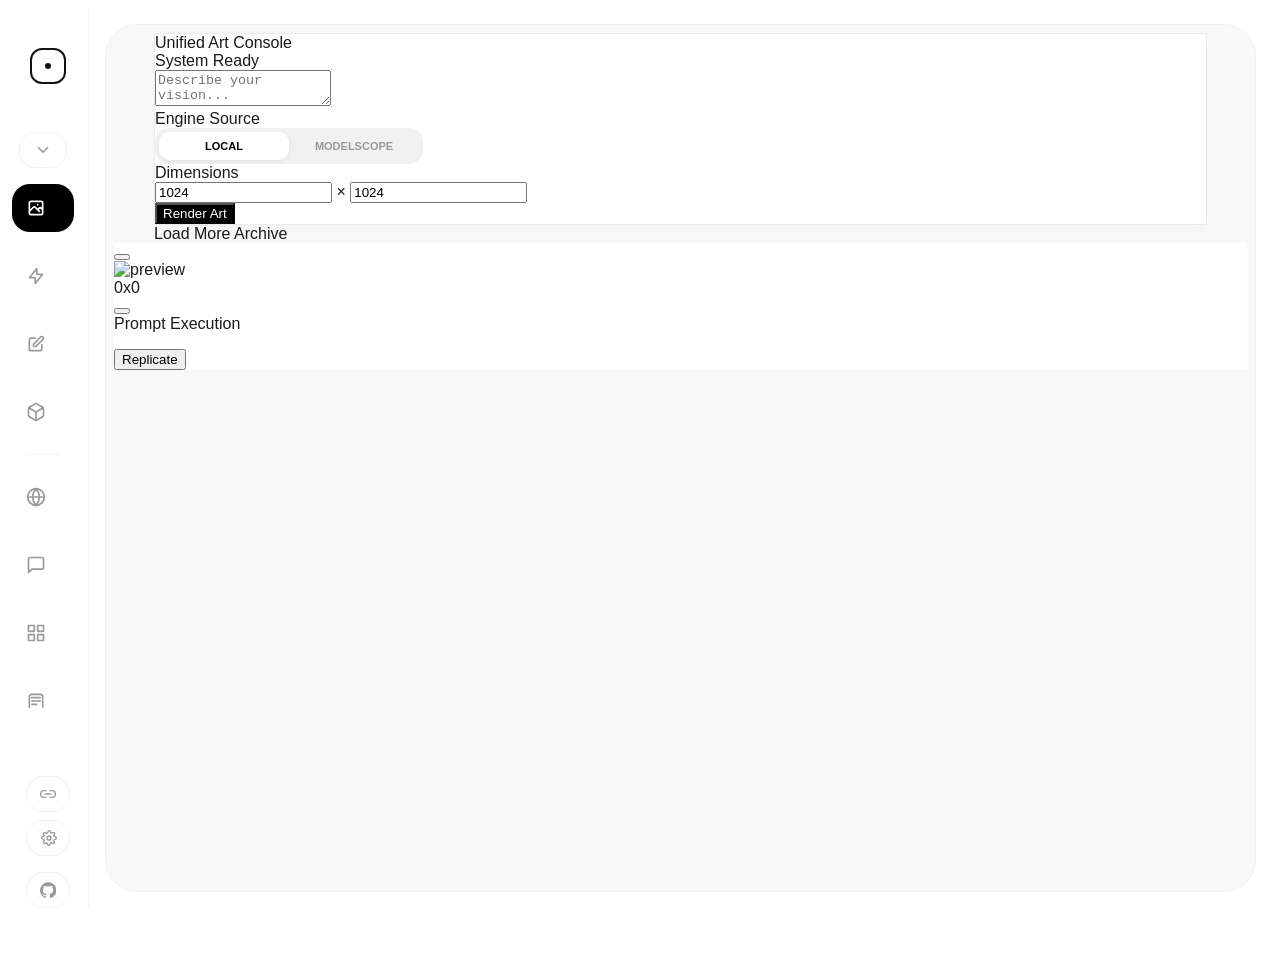
==== commit aedd5faf: "chore: clean up homepage links and author socials" ====
--- a/static/index.html
+++ b/static/index.html
@@ -60,8 +60,6 @@
             --divider: rgba(0, 0, 0, 0.1);
             --scrollbar: #d8d8d8;
             --scrollbar-hover: #c0c0c0;
-            --author-name: #000;
-            --social-icon: #ccc;
         }
 
         html.theme-dark,
@@ -80,8 +78,6 @@
             --divider: rgba(255, 255, 255, 0.15);
             --scrollbar: #334155;
             --scrollbar-hover: #475569;
-            --author-name: #e5e9f0;
-            --social-icon: #64748b;
         }
 
         /* 极简滚动条 */
@@ -500,79 +496,6 @@
             letter-spacing: 0.5px;
             opacity: 0.5;
             font-size: 9px;
-        }
-
-        /* 作者组件 */
-        .author-box {
-            width: 100%;
-            height: 60px;
-            flex: 0 0 60px;
-            position: relative;
-            display: flex;
-            align-items: center;
-            justify-content: center;
-            overflow: hidden;
-        }
-
-        .dx-letter {
-            position: absolute;
-            font-size: 14px;
-            font-weight: 800;
-            color: var(--text);
-            /* 只过渡 hover 时真正改的 transform/opacity，避免 all 触发延迟 */
-            transition: transform 0.5s var(--fluid-ease) 0.4s, opacity 0.5s var(--fluid-ease) 0.4s;
-            z-index: 10;
-        }
-
-        .letter-d { transform: translateX(-8px); }
-        .letter-x { transform: translateX(8px); }
-
-        .sidebar:hover .letter-d {
-            transform: translateX(-120px);
-            opacity: 0;
-            transition-delay: 0s;
-        }
-
-        .sidebar:hover .letter-x {
-            transform: translateX(120px);
-            opacity: 0;
-            transition-delay: 0s;
-        }
-
-        .author-content-wrap {
-            display: flex;
-            flex-direction: column;
-            align-items: center;
-            opacity: 0;
-            transform: scale(0.9);
-            transition: all 0.4s var(--fluid-ease) 0s;
-            pointer-events: none;
-        }
-
-        .sidebar:hover .author-content-wrap {
-            opacity: 1;
-            transform: scale(1);
-            transition-delay: 0.2s;
-            pointer-events: auto;
-        }
-
-        .author-name-lite {
-            font-size: 12px;
-            font-weight: 700;
-            margin-bottom: 8px;
-            color: var(--author-name);
-        }
-
-        .social-row-lite { display: flex; gap: 12px; }
-
-        .social-icon-lite {
-            color: var(--social-icon);
-            transition: color 0.2s, transform 0.2s;
-        }
-
-        .social-icon-lite:hover {
-            color: var(--text);
-            transform: translateY(-1px);
         }
 
         .side-actions {
@@ -850,13 +773,6 @@
             }
             .project-version-badge { width:40px; min-height:16px; font-size:8px; }
             .update-now-btn.show { min-height:22px; width:48px; }
-            .author-box {
-                height:32px;
-                flex-basis:32px;
-            }
-            .dx-letter {
-                font-size:12px;
-            }
         }
 
         @media (max-height: 660px) {
@@ -898,13 +814,6 @@
                 height:30px;
                 flex-basis:30px;
                 width:38px;
-            }
-            .author-box {
-                height:28px;
-                flex-basis:28px;
-            }
-            .dx-letter {
-                font-size:11px;
             }
             .side-pill svg { width:15px; height:15px; }
             .project-version-badge { width:38px; min-height:16px; font-size:8px; }
@@ -1362,22 +1271,6 @@
             opacity: 1;
             transition-delay: 0.1s;
         }
-        .sidebar.is-pinned .letter-d {
-            transform: translateX(-120px);
-            opacity: 0;
-            transition-delay: 0s;
-        }
-        .sidebar.is-pinned .letter-x {
-            transform: translateX(120px);
-            opacity: 0;
-            transition-delay: 0s;
-        }
-        .sidebar.is-pinned .author-content-wrap {
-            opacity: 1;
-            transform: scale(1);
-            transition-delay: 0.2s;
-            pointer-events: auto;
-        }
         .sidebar.is-pinned .side-pill {
             width: 170px;
             gap: 8px;
@@ -1424,19 +1317,6 @@
         }
         .sidebar.is-collapsing:hover .nav-text {
             opacity: 0;
-        }
-        .sidebar.is-collapsing:hover .letter-d {
-            transform: translateX(-8px);
-            opacity: 1;
-        }
-        .sidebar.is-collapsing:hover .letter-x {
-            transform: translateX(8px);
-            opacity: 1;
-        }
-        .sidebar.is-collapsing:hover .author-content-wrap {
-            opacity: 0;
-            transform: scale(0.9);
-            pointer-events: none;
         }
         .sidebar.is-collapsing:hover .side-pill {
             width: 44px;
@@ -1624,36 +1504,6 @@
                 <div id="project-version-badge" class="project-version-badge" title="点击检测更新" role="button" tabindex="0" onclick="checkForUpdates(true)" onkeydown="if(event.key==='Enter'||event.key===' '){event.preventDefault();checkForUpdates(true);}">v-</div>
             </div>
 
-            <div class="author-box">
-                <span class="dx-letter letter-d">D</span>
-                <span class="dx-letter letter-x">X</span>
-
-                <div class="author-content-wrap">
-                    <div class="author-name-lite">wuli大雄</div>
-                    <div class="social-row-lite">
-                        <a href="https://space.bilibili.com/78652351" target="_blank" class="social-icon-lite">
-                            <svg class="w-4 h-4" fill="currentColor" viewBox="0 0 24 24">
-                                <path d="M17.813 4.653h-.854L15.66 3.053a1.147 1.147 0 00-1.63 0l-1.3 1.6h-1.46L9.97 3.053a1.147 1.147 0 00-1.63 0L7.043 4.653h-.854a3.946 3.946 0 00-3.93 3.934v8.117a3.946 3.946 0 003.93 3.934h11.624a3.946 3.946 0 003.93-3.934V8.587a3.946 3.946 0 00-3.93-3.934zM7.152 13.9a1.465 1.465 0 111.47-1.462 1.465 1.465 0 01-1.47 1.462zm7.696 0a1.465 1.465 0 111.47-1.462 1.465 1.465 0 01-1.47 1.462z" />
-                            </svg>
-                        </a>
-                        <a href="https://www.xiaohongshu.com/user/profile/6433c34c000000001a023538" target="_blank" class="social-icon-lite">
-                            <svg class="w-4 h-4" fill="currentColor" viewBox="0 0 24 24">
-                                <path d="M12 2C6.48 2 2 6.48 2 12s4.48 10 10 10 10-4.48 10-10S17.52 2 12 2zm-1 14.5v-9l6 4.5-6 4.5z" />
-                            </svg>
-                        </a>
-                        <a href="https://www.youtube.com/@%E5%A4%A7%E9%9B%84dx" target="_blank" class="social-icon-lite">
-                            <svg class="w-4 h-4" fill="currentColor" viewBox="0 0 24 24">
-                                <path d="M23.498 6.186a3.016 3.016 0 00-2.122-2.136C19.505 3.545 12 3.545 12 3.545s-7.505 0-9.377.505A3.017 3.017 0 00.502 6.186C0 8.07 0 12 0 12s0 3.93.502 5.814a3.016 3.016 0 002.122 2.136c1.871.505 9.376.505 9.376.505s7.505 0 9.377-.505a3.015 3.015 0 002.122-2.136C24 15.93 24 12 24 12s0-3.93-.502-5.814zM9.545 15.568V8.432L15.818 12l-6.273 3.568z" />
-                            </svg>
-                        </a>
-                        <a href="https://x.com/dx8152?s=21" target="_blank" class="social-icon-lite">
-                            <svg class="w-4 h-4" fill="currentColor" viewBox="0 0 24 24">
-                                <path d="M18.244 2.25h3.308l-7.227 8.26 8.502 11.24H16.17l-5.214-6.817L4.99 21.75H1.68l7.73-8.835L1.254 2.25H8.08l4.713 6.231zm-1.161 17.52h1.833L7.084 4.126H5.117z" />
-                            </svg>
-                        </a>
-                    </div>
-                </div>
-            </div>
         </aside>
         <script>
             /* 在侧栏 DOM 解析完后立即把 active 类移到当前页对应的入口，避免首屏先在文生图上闪一下 */
@@ -1678,8 +1528,8 @@
             <iframe id="frame-angle" data-src="/static/angle.html?v=2026.08.04.1787640285" scrolling="yes"></iframe>
             <iframe id="frame-online" data-src="/static/online.html?v=2026.08.04.1787640285" scrolling="yes"></iframe>
             <iframe id="frame-gpt-chat" data-src="/static/gpt-chat.html?v=2026.08.04.1787640285" scrolling="yes"></iframe>
-            <iframe id="frame-asset-manager" data-src="/static/asset-manager.html?v=2026.08.04.1787640285" scrolling="yes"></iframe>
-            <iframe id="frame-api-settings" data-src="/static/api-settings.html?v=2026.08.04.1787640285" scrolling="yes"></iframe>
+            <iframe id="frame-asset-manager" data-src="/static/asset-manager.html?v=2026.08.04.1787816338" scrolling="yes"></iframe>
+            <iframe id="frame-api-settings" data-src="/static/api-settings.html?v=2026.08.04.1787815242" scrolling="yes"></iframe>
             <iframe id="frame-comfyui-settings" data-src="/static/comfyui-settings.html?v=2026.08.04.1787640285" scrolling="yes"></iframe>
             <iframe id="frame-canvas" data-src="/static/canvas-list.html?v=2026.08.04.1787640285" scrolling="yes"></iframe>
 
@@ -2116,7 +1966,7 @@
         });
 
         function openProjectPage() {
-            window.open(appInfo.repo_url || PROJECT_URL, '_blank', 'noopener');
+            window.open('https://github.com/KevinYoungsir/Infinite-Canvas', '_blank', 'noopener');
         }
 
         function versionParts(value) {
